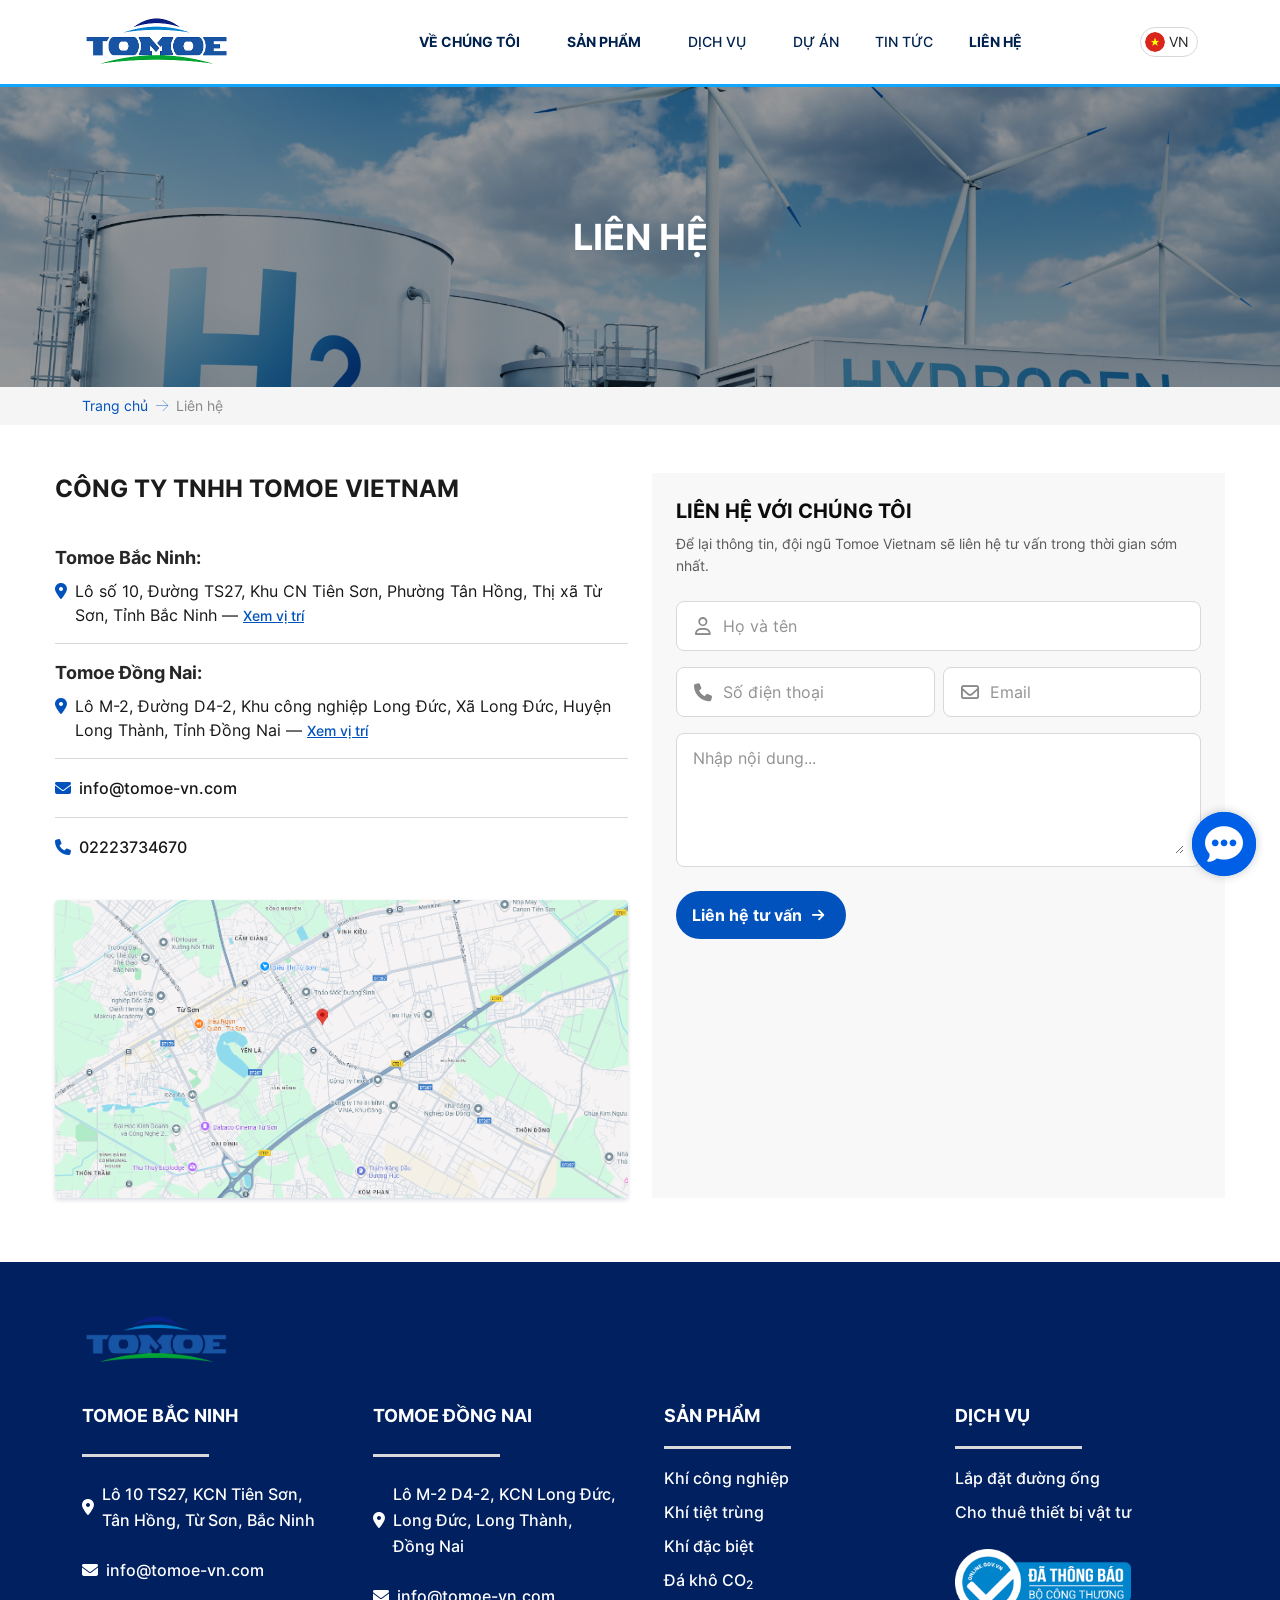
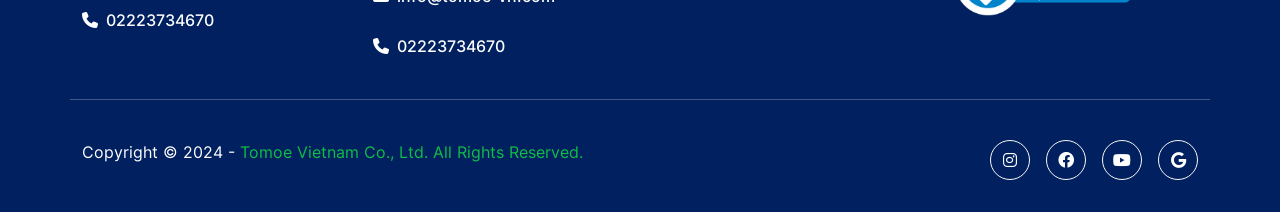
==== lien-he.html @ 661ac026 "init theme" ====
<!DOCTYPE html>
<html lang="vi">

<head>
  <meta charset="utf-8">
  <meta name="viewport" content="width=device-width, initial-scale=1">
  <title>Liên hệ — Tomoe Vietnam</title>
  <!-- Figma: Tomoe-VietNam, node 2795:2669 (Liên hệ) -->
  <meta name="description"
    content="Liên hệ Tomoe Vietnam: văn phòng Bắc Ninh và Đồng Nai, email, điện thoại và form tư vấn.">
  <link href="https://cdn.jsdelivr.net/npm/bootstrap@5/dist/css/bootstrap.min.css" rel="stylesheet">
  <link href="style/style.css" rel="stylesheet">
</head>

<body class="page-products page-contact">
  <header class="site-header site-header--surface navbar navbar-expand-xl navbar-light w-100">
    <div class="container">
      <div class="site-header__bar">
        <a class="navbar-brand py-0" href="index.html">
          <img class="site-header__logo" src="assets/logo-2.png" width="153" height="76" alt="Tomoe Vietnam">
        </a>
        <button class="navbar-toggler shadow-none border-0" type="button" data-bs-toggle="collapse"
          data-bs-target="#mainNav" aria-controls="mainNav" aria-expanded="false" aria-label="Mở menu">
          <span class="navbar-toggler-icon"></span>
        </button>
        <nav class="collapse navbar-collapse justify-content-end" id="mainNav" aria-label="Chính">
          <ul class="navbar-nav site-header__nav align-items-xl-center mt-3 mt-xl-0">
            <li class="nav-item d-flex align-items-center gap-1">
              <a class="nav-link fw-semibold" href="ve-chung-toi.html">Về chúng tôi</a>
              <img class="site-header__chevron d-none d-xl-inline" src="images/ef9cd179-3f30-4a53-98cf-22b5c286647d.png"
                width="7" height="4" alt="">
            </li>
            <li class="nav-item d-flex align-items-center gap-1">
              <a class="nav-link fw-semibold" href="san-pham-khi-cong-nghiep.html">Sản phẩm</a>
              <img class="site-header__chevron d-none d-xl-inline" src="images/ef9cd179-3f30-4a53-98cf-22b5c286647d.png"
                width="7" height="4" alt="">
            </li>
            <li class="nav-item d-flex align-items-center gap-1">
              <a class="nav-link" href="index.html#dich-vu">Dịch vụ</a>
              <img class="site-header__chevron d-none d-xl-inline" src="images/ef9cd179-3f30-4a53-98cf-22b5c286647d.png"
                width="7" height="4" alt="">
            </li>
            <li class="nav-item"><a class="nav-link" href="index.html#du-an">Dự án</a></li>
            <li class="nav-item"><a class="nav-link" href="tin-tuc.html">Tin tức</a></li>
            <li class="nav-item"><a class="nav-link fw-semibold" href="lien-he.html" aria-current="page">Liên hệ</a></li>
            <li class="nav-item ms-xl-3">
              <div class="site-header__tools">
                <button type="button" class="btn btn-link p-0" aria-label="Tìm kiếm"><img class="site-header__search"
                    src="images/c0fecf38-0c7c-4d7a-afda-b432ae763163.png" alt=""></button>
                <div class="site-header__vsep" aria-hidden="true"><img
                    src="images/2bcc7972-1cbd-412e-aefd-817072a48f2d.png" alt=""></div>
                <button type="button" class="site-header__lang site-header__locale"
                  aria-label="Chuyển sang tiếng Anh (Google Dịch)">
                  <img class="site-header__flag" src="images/b1db3ca6-cd4f-4f1f-890a-8ea16fbe6935.png" width="20"
                    height="20" alt="">
                  <span class="site-header__lang-label">VN</span>
                </button>
              </div>
            </li>
          </ul>
        </nav>
      </div>
    </div>
  </header>

  <main>
    <section class="products-list-hero contact-page-hero" aria-labelledby="contact-page-hero-heading">
      <div class="products-list-hero__media" aria-hidden="true">
        <img class="products-list-hero__bg" src="images/contact-page-banner.png" width="1440" height="800"
          alt="Ảnh bìa trang Liên hệ Tomoe Vietnam">
        <div class="products-list-hero__shade"></div>
      </div>
      <div class="products-list-hero__inner">
        <h1 id="contact-page-hero-heading" class="products-list-hero__title">Liên hệ</h1>
      </div>
    </section>

    <nav class="about-breadcrumb contact-page-breadcrumb" aria-label="Breadcrumb">
      <div class="container">
        <ol class="about-breadcrumb__list list-unstyled mb-0 d-flex flex-wrap align-items-center gap-2">
          <li><a href="index.html">Trang chủ</a></li>
          <li class="about-breadcrumb__sep" aria-hidden="true"><i class="fa-thin fa-arrow-right"></i></li>
          <li><span class="about-breadcrumb__current">Liên hệ</span></li>
        </ol>
      </div>
    </nav>

    <section class="contact-page" aria-labelledby="contact-page-heading">
      <div class="contact-page__inner">
        <h2 id="contact-page-heading" class="visually-hidden">Thông tin liên hệ và form</h2>
        <div class="contact-page__grid">
          <div class="contact-page__info">
            <p class="contact-page__company">Công ty TNHH Tomoe Vietnam</p>

            <div class="contact-page__offices">
              <div class="contact-page__office">
                <p class="contact-page__office-title">Tomoe Bắc Ninh:</p>
                <div class="contact-page__addr-row">
                  <i class="fa-solid fa-location-dot contact-page__addr-icon" aria-hidden="true"></i>
                  <p class="contact-page__addr-text">Lô số 10, Đường TS27, Khu CN Tiên Sơn, Phường Tân Hồng, Thị xã Từ
                    Sơn, Tỉnh Bắc Ninh — <a class="contact-page__map-link" target="_blank" rel="noopener noreferrer"
                      href="https://www.google.com/maps/search/?api=1&amp;query=L%C3%B4+s%E1%BB%91+10+%C4%90%C6%B0%E1%BB%9Dng+TS27+Khu+CN+Ti%C3%AAn+S%C6%A1n+B%E1%BA%AFc+Ninh">Xem
                      vị trí</a></p>
                </div>
              </div>

              <hr class="contact-page__sep" aria-hidden="true">

              <div class="contact-page__office">
                <p class="contact-page__office-title">Tomoe Đồng Nai:</p>
                <div class="contact-page__addr-row">
                  <i class="fa-solid fa-location-dot contact-page__addr-icon" aria-hidden="true"></i>
                  <p class="contact-page__addr-text">Lô M-2, Đường D4-2, Khu công nghiệp Long Đức, Xã Long Đức, Huyện
                    Long Thành, Tỉnh Đồng Nai — <a class="contact-page__map-link" target="_blank" rel="noopener noreferrer"
                      href="https://www.google.com/maps/search/?api=1&amp;query=L%C3%B4+M-2+Khu+c%C3%B4ng+nghi%E1%BB%87p+Long+%C4%90%E1%BB%A9c+%C4%90%E1%BB%93ng+Nai">Xem
                      vị trí</a></p>
                </div>
              </div>

              <hr class="contact-page__sep" aria-hidden="true">

              <div class="contact-page__contact-row">
                <i class="fa-solid fa-envelope contact-page__row-icon" aria-hidden="true"></i>
                <a class="contact-page__row-link" href="mailto:info@tomoe-vn.com">info@tomoe-vn.com</a>
              </div>

              <hr class="contact-page__sep" aria-hidden="true">

              <div class="contact-page__contact-row">
                <i class="fa-solid fa-phone contact-page__row-icon" aria-hidden="true"></i>
                <a class="contact-page__row-link" href="tel:+842223734670">02223734670</a>
              </div>
            </div>

            <div class="contact-page__map">
              <img src="images/contact-page-map.png" width="573" height="272" alt="Bản đồ vị trí Tomoe Bắc Ninh">
            </div>
          </div>

          <div class="contact-page__form-col">
            <form class="contact-page__form" action="#" method="post" aria-labelledby="contact-form-heading">
              <div class="contact-page__form-head">
                <h3 id="contact-form-heading" class="contact-page__form-title">Liên hệ với chúng tôi</h3>
                <p class="contact-page__form-lead">Để lại thông tin, đội ngũ Tomoe Vietnam sẽ liên hệ tư vấn trong thời
                  gian sớm nhất.</p>
              </div>

              <div class="contact-page__fields">
                <label class="contact-field">
                  <span class="contact-field__icon" aria-hidden="true"><i class="fa-regular fa-user"></i></span>
                  <input class="contact-field__input" type="text" name="name" autocomplete="name" placeholder="Họ và tên"
                    required>
                </label>

                <div class="row g-2 contact-page__row-half">
                  <div class="col-md-6">
                    <label class="contact-field">
                      <span class="contact-field__icon" aria-hidden="true"><i class="fa-solid fa-phone"></i></span>
                      <input class="contact-field__input" type="tel" name="phone" autocomplete="tel"
                        placeholder="Số điện thoại" required>
                    </label>
                  </div>
                  <div class="col-md-6">
                    <label class="contact-field">
                      <span class="contact-field__icon" aria-hidden="true"><i class="fa-regular fa-envelope"></i></span>
                      <input class="contact-field__input" type="email" name="email" autocomplete="email"
                        placeholder="Email" required>
                    </label>
                  </div>
                </div>

                <label class="contact-field contact-field--textarea">
                  <textarea class="contact-field__input contact-field__textarea" name="message" rows="4"
                    placeholder="Nhập nội dung..." required></textarea>
                </label>
              </div>

              <button type="submit" class="contact-page__submit">
                <span>Liên hệ tư vấn</span>
                <span class="contact-page__submit-icon" aria-hidden="true"><i class="fa-solid fa-arrow-right"></i></span>
              </button>
            </form>
          </div>
        </div>
      </div>
    </section>
  </main>

  <footer id="lien-he" class="site-footer">
    <div class="site-footer__inner">
      <div class="container">
        <img class="site-footer__logo" src="images/97283b86-d141-48a7-bd26-efb7ad5d20e3.png" width="190" height="94"
          alt="Tomoe Vietnam">

        <div class="row site-footer__grid gy-4 gx-xl-5 mb-4">
          <address class="site-footer__col site-footer__col--office col-md-6 col-xl-3">
            <p class="site-footer__col-title">Tomoe Bắc Ninh</p>
            <hr class="site-footer__rule">
            <p class="site-footer__line"><i class="fa-solid fa-location-dot"></i>Lô 10 TS27,
              KCN Tiên Sơn, Tân Hồng, Từ Sơn, Bắc Ninh</p>
            <p class="site-footer__line"><i class="fa-solid fa-envelope"></i><a
                href="mailto:info@tomoe-vn.com">info@tomoe-vn.com</a></p>
            <p class="site-footer__line site-footer__line--phone"><i class="fa-solid fa-phone"></i><a
                href="tel:+842223734670">02223734670</a></p>
          </address>
          <address class="site-footer__col site-footer__col--office col-md-6 col-xl-3">
            <p class="site-footer__col-title">Tomoe Đồng Nai</p>
            <hr class="site-footer__rule">
            <p class="site-footer__line"><i class="fa-solid fa-location-dot"></i>Lô M-2
              D4-2, KCN Long Đức, Long Đức, Long Thành, Đồng Nai</p>
            <p class="site-footer__line"><i class="fa-solid fa-envelope"></i><a
                href="mailto:info@tomoe-vn.com">info@tomoe-vn.com</a></p>
            <p class="site-footer__line site-footer__line--phone"><i class="fa-solid fa-phone"></i><a
                href="tel:+842223734670">02223734670</a></p>
          </address>
          <div class="site-footer__col col-md-6 col-xl-3">
            <p class="site-footer__col-title">Sản phẩm</p>
            <hr class="site-footer__rule">
            <ul class="site-footer__list">
              <li><a href="san-pham-khi-cong-nghiep.html">Khí công nghiệp</a></li>
              <li><a href="index.html#san-pham">Khí tiệt trùng</a></li>
              <li><a href="index.html#san-pham">Khí đặc biệt</a></li>
              <li><a href="index.html#san-pham">Đá khô CO<sub>2</sub></a></li>
            </ul>
          </div>
          <div class="site-footer__col site-footer__col--links col-md-6 col-xl-3">
            <p class="site-footer__col-title">Dịch vụ</p>
            <hr class="site-footer__rule">
            <ul class="site-footer__list">
              <li><a href="index.html#dich-vu">Lắp đặt đường ống</a></li>
              <li><a href="index.html#dich-vu">Cho thuê thiết bị vật tư</a></li>
            </ul>
            <div class="site-footer__badge mt-4">
              <img src="images/732d64cd-8dff-46f0-8381-f8474f853b54.png" width="176" height="67"
                alt="Đã thông báo Bộ Công Thương">
            </div>
          </div>
        </div>

        <div
          class="site-footer__bottom row align-items-center justify-content-between gy-3 pt-4 border-top border-white border-opacity-25">
          <p class="site-footer__copy col-12 col-md mb-0">Copyright © 2024 - <span>Tomoe Vietnam Co., Ltd. All Rights
              Reserved.</span></p>
          <div class="site-footer__social col-12 col-md-auto d-flex flex-wrap gap-3 justify-content-md-end">
            <a href="#" aria-label="Instagram"><i class="fa-brands fa-instagram"></i></a>
            <a href="#" aria-label="Facebook"><i class="fa-brands fa-facebook"></i></a>
            <a href="#" aria-label="YouTube"><i class="fa-brands fa-youtube"></i></a>
            <a href="#" aria-label="Google"><i class="fa-brands fa-google"></i></a>
          </div>
        </div>
      </div>
    </div>
  </footer>

  <a class="chat-fab" href="lien-he.html" aria-label="Liên hệ nhanh"><img src="/assets/chat.png" alt=""></a>

  <script src="https://cdn.jsdelivr.net/npm/bootstrap@5/dist/js/bootstrap.bundle.min.js"></script>
  <script src="js/header-locale-toggle.js"></script>
</body>

</html>
---- style/style.css ----
@charset "UTF-8";
@import url("all.css");
:root {
  --tomoe-blue-title: #0a1f84;
  --tomoe-blue-500: #0252bd;
  --tomoe-blue-100: #b1c9eb;
  --tomoe-green: #0ebf46;
  --tomoe-gray-body: #3a3a3a;
  --tomoe-gray-muted: #595959;
  --tomoe-gray-9: #171717;
  --tomoe-bg-muted: #f7f7f7;
  --tomoe-footer-deep: #012060;
  --tomoe-footer-top: #142674;
  --tomoe-link-blue: #015dcd;
  --tomoe-news-title: #23366d;
  /* Chữ: chỉ Inter local trong webfonts/ — không dùng CDN */
  --tomoe-font-sans: 'Inter', system-ui, -apple-system, 'Segoe UI', sans-serif;
}

@font-face {
  font-family: "Inter";
  font-style: normal;
  font-weight: 400;
  font-display: swap;
  src: url("../webfonts/Inter-Regular.otf") format("opentype");
}
@font-face {
  font-family: "Inter";
  font-style: normal;
  font-weight: 500;
  font-display: swap;
  src: url("../webfonts/Inter-Medium.otf") format("opentype");
}
/* Chỉ có 3 file OTF: 600–900 dùng bản Bold để khớp font-weight trong CSS */
@font-face {
  font-family: "Inter";
  font-style: normal;
  font-weight: 600;
  font-display: swap;
  src: url("../webfonts/Inter-Bold.otf") format("opentype");
}
@font-face {
  font-family: "Inter";
  font-style: normal;
  font-weight: 700;
  font-display: swap;
  src: url("../webfonts/Inter-Bold.otf") format("opentype");
}
@font-face {
  font-family: "Inter";
  font-style: normal;
  font-weight: 800;
  font-display: swap;
  src: url("../webfonts/Inter-Bold.otf") format("opentype");
}
@font-face {
  font-family: "Inter";
  font-style: normal;
  font-weight: 900;
  font-display: swap;
  src: url("../webfonts/Inter-Bold.otf") format("opentype");
}
html {
  scroll-behavior: smooth;
  scroll-padding-top: 6rem;
  font-family: var(--tomoe-font-sans);
  font-weight: 400;
}

body {
  font-family: var(--tomoe-font-sans);
  font-weight: 400;
  padding: 0;
  margin: 0;
  top: 0 !important;
}

.page-home .container {
  max-width: 1440px;
  margin-left: auto;
  margin-right: auto;
  padding-left: 135px;
  padding-right: 135px;
  width: 100%;
}
@media (max-width: 1199.98px) {
  .page-home .container {
    padding-left: 48px;
    padding-right: 48px;
  }
}
@media (max-width: 767.98px) {
  .page-home .container {
    padding-left: 16px;
    padding-right: 16px;
  }
}

.ul-reset {
  padding: 0;
  margin: 0;
}
.ul-reset li {
  list-style: none;
}

.hero {
  position: relative;
  min-height: 800px;
  margin: 0 auto;
  background: #010f26;
}

.hero__bg {
  position: absolute;
  inset: 0;
  width: 100%;
  height: 100%;
  -o-object-fit: cover;
     object-fit: cover;
}

.hero__gradient {
  position: absolute;
  inset: 0;
  background: linear-gradient(180deg, rgba(1, 16, 38, 0.7) 0%, rgba(2, 26, 59, 0.2) 25.24%, rgba(2, 26, 59, 0) 68.75%, rgba(2, 26, 59, 0) 100%);
  pointer-events: none;
}

.site-header {
  position: relative;
  z-index: 10;
  padding: 4px 0;
  min-height: 72px;
}

.site-header.navbar {
  background: transparent !important;
}

.site-header__bar {
  display: flex;
  flex-wrap: wrap;
  align-items: center;
  justify-content: space-between;
  gap: 12px;
  width: 100%;
}

.site-header__logo {
  height: 76px;
  width: auto;
  display: block;
}

.site-header__nav .nav-link {
  font-size: 14px;
  font-weight: 500;
  line-height: 22px;
  color: rgba(255, 255, 255, 0.8) !important;
  text-transform: uppercase;
  padding: 0.5rem 0 !important;
}

@media (min-width: 1200px) {
  .site-header__nav {
    -moz-column-gap: 36px;
         column-gap: 36px;
  }
}
.site-header__nav .nav-link:hover {
  color: #fff !important;
}

.site-header__nav .nav-item {
  display: flex;
  align-items: center;
  gap: 8px;
}

.site-header__chevron {
  width: 7px;
  height: 4px;
}

.site-header__tools {
  display: flex;
  align-items: center;
  gap: 16px;
}

.site-header__search {
  width: 16px;
  height: 16px;
}

.site-header__vsep {
  width: 16px;
  height: 16px;
  display: flex;
  align-items: center;
  justify-content: center;
}

.site-header__vsep img {
  width: 16px;
  height: 1px;
}

.site-header__lang {
  display: flex;
  align-items: center;
  gap: 4px;
  border: 1px solid rgba(236, 239, 244, 0.6);
  border-radius: 28px;
  padding: 4px 8px 4px 4px;
}

button.site-header__lang.site-header__locale {
  background: transparent;
  margin: 0;
  font: inherit;
  font-family: inherit;
  cursor: pointer;
  -moz-appearance: none;
       appearance: none;
  -webkit-appearance: none;
}

.site-header__locale:focus-visible {
  outline: 2px solid #10a6ff;
  outline-offset: 2px;
}

.site-header-google-translate {
  position: absolute;
  width: 0;
  height: 0;
  overflow: hidden;
  opacity: 0;
  pointer-events: none;
}

iframe.skiptranslate,
.goog-te-banner-frame {
  display: none !important;
}

.site-header__flag {
  width: 20px;
  height: 20px;
  border-radius: 50%;
  -o-object-fit: cover;
     object-fit: cover;
}

.site-header__lang span {
  font-size: 14px;
  line-height: 20px;
  color: #fff;
}

.hero__content {
  position: relative;
  z-index: 2;
  padding: 218px 0 120px;
  text-align: center;
  display: flex;
  flex-direction: column;
  align-items: center;
  gap: 16px;
  filter: drop-shadow(0 2px 5px rgba(0, 0, 0, 0.25));
}

@media (max-width: 1199.98px) {
  .hero__content {
    padding-top: 160px;
  }
}
@media (max-width: 767.98px) {
  .hero__content {
    padding: 120px 0 80px;
  }
}
.hero__title {
  margin: 0;
  font-size: 80px;
  line-height: 98px;
  font-weight: 900;
  letter-spacing: 3.2px;
  text-transform: uppercase;
  background: linear-gradient(to top, rgba(255, 255, 255, 0.5) 0%, #ffffff 82%);
  -webkit-background-clip: text;
  background-clip: text;
  -webkit-text-fill-color: transparent;
  color: transparent;
}

@media (max-width: 767.98px) {
  .hero__title {
    font-size: 42px;
    line-height: 1.1;
    letter-spacing: 1px;
  }
}
.hero__lead {
  margin: 0;
  max-width: 724px;
  font-size: 16px;
  font-weight: 500;
  line-height: 26px;
  color: rgba(255, 255, 255, 0.9);
}

.hero__cta {
  display: inline-flex;
  align-items: center;
  gap: 8px;
  height: 48px;
  padding: 8px 16px;
  background: #fff;
  border-radius: 56px;
  text-decoration: none;
  font-size: 16px;
  font-weight: 600;
  line-height: 24px;
  color: var(--tomoe-blue-500);
}

.hero__cta img {
  width: 16px;
  height: 13px;
}

.section-about {
  padding: 64px 0 48px;
}

.section-about__intro {
  text-align: center;
  max-width: 1170px;
  margin: 0 auto;
}

.section-about__kicker {
  margin: 0 0 16px;
  font-size: 16px;
  font-weight: 600;
  line-height: 24px;
  color: var(--tomoe-green);
}

.section-about__title {
  margin: 0 0 24px;
  font-size: 30px;
  font-weight: 700;
  line-height: 38px;
  text-transform: uppercase;
  color: var(--tomoe-blue-title);
}

.section-about__text {
  margin: 0 auto;
  max-width: 1170px;
  font-size: 16px;
  line-height: 24px;
  color: var(--tomoe-gray-body);
}

.stats-row {
  margin-top: 48px;
  display: flex;
  align-items: stretch;
  justify-content: space-between;
  gap: 0;
}

ul.stats-row {
  list-style: none;
  padding-inline-start: 0;
  margin-block-end: 0;
}

@media (max-width: 991.98px) {
  .stats-row {
    flex-wrap: wrap;
    justify-content: center;
    gap: 32px;
  }
}
.stat-cell {
  flex: 1 1 0;
  text-align: center;
  display: flex;
  flex-direction: column;
  align-items: center;
  gap: 8px;
  min-width: 0;
}

.stat-cell__value {
  margin: 0;
  font-size: 40px;
  font-weight: 600;
  line-height: 50px;
  color: var(--tomoe-blue-500);
}

.stat-cell__label {
  margin: 0;
  font-size: 16px;
  line-height: 26px;
  color: var(--tomoe-gray-body);
}

.stat-divider {
  width: 156px;
  height: 0;
  flex-shrink: 0;
  align-self: center;
  transform: rotate(90deg);
}

.stat-divider img {
  display: block;
  width: 156px;
  height: 1px;
}

@media (max-width: 991.98px) {
  .stat-divider {
    display: none;
  }
}
/* â€”â€” Products â€”â€” */
.section-products {
  background: var(--tomoe-bg-muted);
  padding: 64px 0;
}

.section-products__head {
  margin-bottom: 40px;
}

.section-products__title {
  margin: 0 0 16px;
  font-size: 30px;
  font-weight: 700;
  line-height: 38px;
  text-transform: uppercase;
  color: var(--tomoe-blue-title);
}

.section-products__sub {
  margin: 0;
  max-width: 724px;
  font-size: 16px;
  line-height: 24px;
  color: var(--tomoe-gray-body);
}

.btn-tomoe-outline {
  display: inline-flex;
  align-items: center;
  gap: 4px;
  height: 40px;
  padding: 8px 16px;
  border: 1px solid var(--tomoe-blue-500);
  border-radius: 56px;
  background: transparent;
  font-size: 16px;
  font-weight: 600;
  line-height: 24px;
  color: var(--tomoe-blue-500);
  text-decoration: none;
  white-space: nowrap;
}

.project-card-des {
  display: flex;
  gap: 8px;
  flex-direction: column;
}

.color-blue {
  color: var(--tomoe-blue-500);
}

.btn-tomoe-outline img {
  width: 24px;
  height: 24px;
}

/* Owl — Sản phẩm nổi bật */
.products-carousel {
  position: relative;
}
.products-carousel .owl-carousel .owl-dots.disabled,
.products-carousel .owl-carousel .owl-nav.disabled {
  display: flex;
}

.products-carousel__owl .item {
  display: flex;
  justify-content: center;
}
.products-carousel__owl .owl-nav {
  position: absolute;
  left: 0;
  right: 0;
  top: 50%;
  transform: translateY(-50%);
  display: flex;
  justify-content: space-between;
  align-items: center;
  margin: 0;
  pointer-events: none;
  z-index: 2;
}
.products-carousel__owl .owl-nav button.owl-prev {
  transform: translateX(-50px);
}
.products-carousel__owl .owl-nav button.owl-next {
  transform: translateX(50px);
}
.products-carousel__owl .owl-nav button.owl-prev,
.products-carousel__owl .owl-nav button.owl-next {
  pointer-events: auto;
  width: 40px;
  height: 40px;
  padding: 0;
  margin: 0;
  border: 0;
  background: var(--tomoe-bg-muted) !important;
  border-radius: 50%;
  cursor: pointer;
  display: flex;
  align-items: center;
  justify-content: center;
  box-shadow: rgba(0, 0, 0, 0.24) 0 3px 8px;
}
.products-carousel__owl .owl-nav button.owl-prev i,
.products-carousel__owl .owl-nav button.owl-next i {
  font-size: 14px;
}
.products-carousel__owl .owl-nav button span {
  display: flex;
  line-height: 0;
}
.products-carousel__owl .owl-nav button.owl-prev.disabled,
.products-carousel__owl .owl-nav button.owl-next.disabled {
  opacity: 1 !important;
  cursor: pointer !important;
  pointer-events: auto !important;
}
.products-carousel__owl .owl-nav button .products-carousel__nav-icon {
  font-size: 28px;
  line-height: 1;
  color: var(--tomoe-blue-500);
}
@media (max-width: 1299.98px) {
  .products-carousel__owl .owl-nav {
    display: none;
  }
}

/* Owl — Dự án nổi bật */
.project-carousel {
  position: relative;
}
.project-carousel .owl-carousel .owl-dots.disabled,
.project-carousel .owl-carousel .owl-nav.disabled {
  display: flex;
}

.project-carousel__owl .item {
  display: flex;
  justify-content: center;
}
.project-carousel__owl .owl-nav {
  position: absolute;
  left: 0;
  right: 0;
  top: 50%;
  transform: translateY(-50%);
  display: flex;
  justify-content: space-between;
  align-items: center;
  margin: 0;
  pointer-events: none;
  z-index: 2;
}
.project-carousel__owl .owl-nav button.owl-prev {
  transform: translateX(-50px);
}
.project-carousel__owl .owl-nav button.owl-next {
  transform: translateX(50px);
}
.project-carousel__owl .owl-nav button.owl-prev,
.project-carousel__owl .owl-nav button.owl-next {
  pointer-events: auto;
  width: 40px;
  height: 40px;
  padding: 0;
  margin: 0;
  border: 0;
  background: var(--tomoe-bg-muted) !important;
  border-radius: 50%;
  cursor: pointer;
  display: flex;
  align-items: center;
  justify-content: center;
  box-shadow: rgba(0, 0, 0, 0.24) 0 3px 8px;
}
.project-carousel__owl .owl-nav button.owl-prev i,
.project-carousel__owl .owl-nav button.owl-next i {
  font-size: 14px;
}
.project-carousel__owl .owl-nav button span {
  display: flex;
  line-height: 0;
}
.project-carousel__owl .owl-nav button.owl-prev.disabled,
.project-carousel__owl .owl-nav button.owl-next.disabled {
  opacity: 1 !important;
  cursor: pointer !important;
  pointer-events: auto !important;
}
.project-carousel__owl .owl-nav button .products-carousel__nav-icon {
  font-size: 28px;
  line-height: 1;
  color: var(--tomoe-blue-500);
}
@media (max-width: 1299.98px) {
  .project-carousel__owl .owl-nav {
    display: none;
  }
}

/* Owl — Tin tức */
.news-carousel {
  position: relative;
}
.news-carousel .owl-carousel .owl-dots.disabled,
.news-carousel .owl-carousel .owl-nav.disabled {
  display: flex;
}

.news-carousel__owl .item {
  display: flex;
  justify-content: center;
}
.news-carousel__owl .owl-nav {
  position: absolute;
  left: 0;
  right: 0;
  top: 50%;
  transform: translateY(-50%);
  display: flex;
  justify-content: space-between;
  align-items: center;
  margin: 0;
  pointer-events: none;
  z-index: 2;
}
.news-carousel__owl .owl-nav button.owl-prev {
  transform: translateX(-50px);
}
.news-carousel__owl .owl-nav button.owl-next {
  transform: translateX(50px);
}
.news-carousel__owl .owl-nav button.owl-prev,
.news-carousel__owl .owl-nav button.owl-next {
  pointer-events: auto;
  width: 40px;
  height: 40px;
  padding: 0;
  margin: 0;
  border: 0;
  background: var(--tomoe-bg-muted) !important;
  border-radius: 50%;
  cursor: pointer;
  display: flex;
  align-items: center;
  justify-content: center;
  box-shadow: rgba(0, 0, 0, 0.24) 0 3px 8px;
}
.news-carousel__owl .owl-nav button.owl-prev i,
.news-carousel__owl .owl-nav button.owl-next i {
  font-size: 14px;
}
.news-carousel__owl .owl-nav button span {
  display: flex;
  line-height: 0;
}
.news-carousel__owl .owl-nav button.owl-prev.disabled,
.news-carousel__owl .owl-nav button.owl-next.disabled {
  opacity: 1 !important;
  cursor: pointer !important;
  pointer-events: auto !important;
}
.news-carousel__owl .owl-nav button .products-carousel__nav-icon {
  font-size: 28px;
  line-height: 1;
  color: var(--tomoe-blue-500);
}
@media (max-width: 1299.98px) {
  .news-carousel__owl .owl-nav {
    display: none;
  }
}

.product-card {
  max-width: 370px;
  margin-left: auto;
  margin-right: auto;
  width: 100%;
  border-radius: 8px;
  overflow: hidden;
}

.product-card__media {
  position: relative;
  height: 456px;
  overflow: hidden;
  border-radius: 8px;
}

.product-card__media img.product-card__cover {
  position: absolute;
  inset: 0;
  width: 100%;
  height: 100%;
  -o-object-fit: cover;
     object-fit: cover;
}

.product-card__overlay {
  position: absolute;
  inset: 0;
  box-sizing: border-box;
  background: rgba(9, 31, 132, 0.85);
  opacity: 0;
  transition: opacity 0.25s ease;
  display: flex;
  flex-direction: column;
  align-items: flex-start;
  justify-content: center;
  padding: 24px;
  text-align: left;
}
.product-card__overlay i {
  color: var(--tomoe-green);
}

.product-card:hover .product-card__overlay {
  opacity: 1;
}

.product-card__overlay > p {
  margin: 0;
  max-width: 322px;
  width: 100%;
  color: rgba(255, 255, 255, 0.9);
  font-size: 16px;
  line-height: 26px;
}

.product-card__overlay > a {
  display: inline-flex;
  align-items: center;
  gap: 8px;
  margin-top: 24px;
  font-size: 18px;
  font-weight: 600;
  line-height: 28px;
  color: #fff;
  text-decoration: none;
}

.product-card__overlay > a img {
  width: 16px;
  height: 13px;
}

.product-card__title {
  margin: 0;
  padding: 16px;
  font-size: 24px;
  font-weight: 600;
  line-height: 32px;
  color: var(--tomoe-gray-9);
}

/* â€”â€” Services â€”â€” */
.section-services {
  padding: 64px 0 80px;
}

.section-services__head {
  text-align: center;
  max-width: 837px;
  margin: 0 auto 48px;
}

.section-services__title {
  margin: 0 0 16px;
  font-size: 30px;
  font-weight: 700;
  line-height: 38px;
  text-transform: uppercase;
  color: var(--tomoe-blue-title);
}

.section-services__lead {
  margin: 0;
  font-size: 16px;
  line-height: 26px;
  color: rgba(38, 38, 38, 0.8);
}

.service-row {
  margin-bottom: 48px;
}

.service-row:last-child {
  margin-bottom: 0;
}

.service-row__media {
  height: 400px;
  border-radius: 8px;
  overflow: hidden;
}

.service-row__media img {
  width: 100%;
  height: 100%;
  -o-object-fit: cover;
     object-fit: cover;
}

.service-row__body {
  min-width: 0;
}

.service-row:not(.service-row--reverse) .service-row__body {
  padding-left: 0;
}

@media (min-width: 992px) {
  .service-row:not(.service-row--reverse) .service-row__body {
    padding-left: 30px;
  }
}
.service-row--reverse .service-row__body {
  padding-right: 0;
  text-align: right;
  display: flex;
  flex-direction: column;
  align-items: flex-end;
}

@media (min-width: 992px) {
  .service-row--reverse .service-row__body {
    padding-right: 30px;
  }
}
.service-row__icon {
  width: 64px;
  height: 64px;
  margin-bottom: 24px;
}

.service-row__icon img {
  width: 100%;
  height: 100%;
  -o-object-fit: contain;
     object-fit: contain;
}

.service-row__body h3 {
  margin: 0 0 16px;
  font-size: 24px;
  font-weight: 600;
  line-height: 30px;
  color: var(--tomoe-gray-9);
}

.service-row__body p {
  margin: 0 0 16px;
  font-size: 16px;
  line-height: 24px;
  color: var(--tomoe-gray-body);
  text-align: justify;
}

.service-row--reverse .service-row__body p {
  text-align: justify;
}

.service-row__link {
  display: inline-flex;
  align-items: center;
  gap: 8px;
  font-size: 16px;
  font-weight: 600;
  line-height: 24px;
  color: var(--tomoe-blue-500);
  text-decoration: none;
}

.service-row__link img {
  width: 16px;
  height: 13px;
}

@media (max-width: 991.98px) {
  .service-row:not(.service-row--reverse) .service-row__body,
  .service-row--reverse .service-row__body {
    padding: 0;
    text-align: left;
    align-items: flex-start;
  }
}
/* â€”â€” Projects â€”â€” */
.section-projects {
  background: var(--tomoe-bg-muted);
  padding: 64px 0;
}

.section-projects__head {
  margin-bottom: 32px;
}

.section-projects__title {
  margin: 0;
  font-size: 30px;
  font-weight: 700;
  line-height: 38px;
  text-transform: uppercase;
  color: var(--tomoe-blue-title);
}

.section-projects__stat {
  display: flex;
  align-items: center;
  gap: 16px;
}

.section-projects__stat-num {
  margin: 0;
  font-size: 48px;
  font-weight: 800;
  line-height: 40px;
  text-transform: uppercase;
  color: #000;
  border-bottom: 6px solid var(--tomoe-green);
  padding-bottom: 4px;
}

.section-projects__stat-meta {
  display: flex;
  flex-direction: column;
  gap: 4px;
}

.section-projects__stat p {
  margin: 0;
  font-size: 16px;
  line-height: 24px;
  color: var(--tomoe-gray-body);
}

.section-projects__more {
  display: inline-flex;
  align-items: center;
  gap: 4px;
  font-size: 16px;
  font-weight: 600;
  line-height: 24px;
  color: var(--tomoe-blue-500);
  text-decoration: none;
}

.section-projects__more img {
  width: 24px;
  height: 24px;
}

.project-card {
  display: flex;
  flex-direction: column;
  gap: 16px;
  height: 100%;
  max-width: 400px;
  margin-left: auto;
  margin-right: auto;
  width: 100%;
}

.project-card__media {
  position: relative;
  height: 270px;
  border-radius: 8px;
  overflow: hidden;
}

.project-card__media img {
  width: 100%;
  height: 100%;
  -o-object-fit: cover;
     object-fit: cover;
}

.project-card__badge {
  position: absolute;
  right: 12px;
  bottom: 12px;
  display: flex;
  align-items: center;
  height: 32px;
  padding: 8px 16px;
  border-radius: 56px;
  background: rgba(255, 255, 255, 0.5);
  backdrop-filter: blur(10.2px);
  font-size: 14px;
  font-weight: 600;
  line-height: 22px;
  color: var(--tomoe-blue-500);
}

.project-card h3 {
  margin: 0;
  font-size: 20px;
  font-weight: 600;
  line-height: 28px;
  color: var(--tomoe-gray-9);
}

.project-card__loc {
  display: flex;
  align-items: center;
  gap: 4px;
  font-size: 14px;
  line-height: 22px;
  color: var(--tomoe-gray-muted);
}
.project-card__loc i {
  color: var(--tomoe-blue-500);
}

.project-card__loc i {
  font-size: 16px;
  line-height: 1;
}

.project-card__loc img {
  width: 16px;
  height: 16px;
}

/* â€”â€” News â€”â€” */
.section-news {
  padding: 64px 0;
}

.section-news__title {
  margin: 0;
  text-align: center;
  font-size: 30px;
  font-weight: 700;
  line-height: 38px;
  text-transform: uppercase;
  color: var(--tomoe-news-title);
}

.news-wrap {
  position: relative;
}

.news-card {
  max-width: 280px;
  margin-left: auto;
  margin-right: auto;
  width: 100%;
  border: 1px solid rgba(216, 216, 216, 0.5);
  border-radius: 8px;
  overflow: hidden;
  background: #fff;
  display: flex;
  flex-direction: column;
}

.news-card__img {
  position: relative;
  height: 212px;
  overflow: hidden;
}

.news-card__img img {
  width: 100%;
  height: 100%;
  -o-object-fit: cover;
     object-fit: cover;
}

.news-card__body {
  padding: 16px 8px;
  display: flex;
  flex-direction: column;
  gap: 12px;
  flex: 1;
}

.news-card__meta {
  display: flex;
  align-items: center;
  gap: 4px;
  font-size: 14px;
  font-weight: 500;
  line-height: 22px;
  color: #4f5465;
}

.news-card__meta img {
  width: 20px !important;
  height: 20px;
}

.news-card__title {
  margin: 0;
  font-size: 16px;
  font-weight: 600;
  line-height: 24px;
  color: var(--tomoe-gray-9);
}

.news-card__more {
  margin-top: auto;
  font-size: 16px;
  font-weight: 500;
  line-height: 24px;
  color: var(--tomoe-link-blue);
  text-decoration: none;
}

@media (max-width: 767.98px) {
  .section-news {
    padding-left: 0;
    padding-right: 0;
  }
}
.site-footer {
  position: relative;
  min-height: 520px;
  overflow: hidden;
  background: var(--tomoe-footer-deep);
  color: #fff;
}

.site-footer__deco-ellipse {
  position: absolute;
  right: -200px;
  top: 143px;
  width: 1365px;
  height: 1365px;
  pointer-events: none;
  opacity: 0.35;
}

.site-footer__deco-br {
  position: absolute;
  right: -365px;
  bottom: -123px;
  width: 1366px;
  height: 774px;
  pointer-events: none;
  -o-object-fit: cover;
     object-fit: cover;
}

.site-footer__corner {
  position: absolute;
  right: 24px;
  bottom: 120px;
  width: 38px;
  height: 40px;
}

.site-footer__inner {
  position: relative;
  z-index: 2;
  padding: 40px 0 32px;
}

@media (max-width: 1199.98px) {
  .site-footer__inner {
    padding: 40px 0 32px;
  }
}
@media (max-width: 767.98px) {
  .site-footer__inner {
    padding: 32px 0 24px;
  }
}
.site-footer__logo {
  height: 76px;
  width: auto;
  margin-bottom: 24px;
}

.site-footer__grid {
  margin-bottom: 24px;
}

.site-footer__col-title {
  margin: 0 0 16px;
  font-size: 18px;
  font-weight: 700;
  line-height: 28px;
  text-transform: uppercase;
}

.site-footer__rule {
  width: 127px;
  height: 3px;
  margin: 0 0 16px;
  border: 0;
  background: #d9d9d9;
  opacity: 1;
}

.site-footer__list {
  list-style: none;
  padding: 0;
  margin: 0;
  display: flex;
  flex-direction: column;
  gap: 8px;
}

.site-footer__list a {
  color: #fff;
  font-size: 16px;
  font-weight: 500;
  line-height: 26px;
  text-decoration: none;
}

.site-footer__list a:hover {
  text-decoration: underline;
}

address.site-footer__col--office {
  display: flex;
  flex-direction: column;
  gap: 8px;
  font-style: normal;
}

.site-footer__col--links {
  display: flex;
  flex-direction: column;
}

.site-footer__line {
  display: flex;
  gap: 8px;
  align-items: center;
  font-size: 16px;
  font-weight: 500;
  line-height: 26px;
}
.site-footer__line a {
  color: #fff;
  text-decoration: none;
}

.site-footer__line img {
  width: 24px;
  height: 24px;
  flex-shrink: 0;
  margin-top: 2px;
}

.site-footer__line--phone img {
  width: 20px;
  height: 20px;
}

.site-footer__badge {
  margin-top: auto;
}

.site-footer__badge img {
  width: 176px;
  height: auto;
}

.site-footer__copy {
  margin: 0;
  font-size: 16px;
  line-height: 26px;
  color: #fff;
}

.site-footer__copy span {
  color: var(--tomoe-green);
}

.site-footer__social {
  align-items: center;
}

.site-footer__social a {
  width: 40px;
  height: 40px;
  display: grid;
  place-items: center;
  position: relative;
  color: #fff;
  text-decoration: none;
  border-radius: 100%;
  border: 1px solid var(--tomoe-bg-muted);
}

.site-footer__social a img.ring {
  position: absolute;
  inset: 0;
  width: 40px;
  height: 40px;
}

.site-footer__social a img.icon {
  position: relative;
  width: 20px;
  height: 20px;
  z-index: 1;
}

/* Chat FAB */
.chat-fab {
  position: fixed;
  right: 24px;
  bottom: 24px;
  z-index: 1050;
  width: 64px;
  height: 64px;
  border-radius: 70px;
  background: #005fe7;
  display: grid;
  place-items: center;
  box-shadow: 0 0 10px rgba(12, 23, 39, 0.25);
}

.chat-fab img {
  width: 64px;
  height: 64px;
}

/* —— Trang Giới thiệu (Figma 187:1718) —— */
.page-about {
  background: #fff;
}

.about-hero {
  position: relative;
  min-height: 600px;
  overflow: hidden;
}

.about-hero__media {
  position: absolute;
  inset: 0;
}

.about-hero__bg,
.about-hero__fg {
  position: absolute;
  inset: 0;
  width: 100%;
  height: 100%;
  -o-object-fit: cover;
     object-fit: cover;
}

.about-hero__fg {
  z-index: 1;
}

.about-hero__gradient {
  position: absolute;
  inset: 0;
  z-index: 2;
  background: linear-gradient(180deg, rgba(1, 16, 38, 0.7) 0%, rgba(2, 26, 59, 0.2) 25%, rgba(2, 26, 59, 0) 69%, rgba(2, 26, 59, 0) 100%);
  pointer-events: none;
}

.about-hero__header {
  position: relative;
  z-index: 4;
}

.about-breadcrumb {
  background: #f5f5f5;
  padding: 8px 0;
  font-family: var(--tomoe-font-sans);
  font-size: 14px;
  line-height: 22px;
}

.about-breadcrumb__list {
  max-width: 1170px;
  margin-left: auto;
  margin-right: auto;
}

.about-breadcrumb a {
  color: var(--tomoe-blue-500);
  text-decoration: none;
}

.about-breadcrumb a:hover {
  text-decoration: underline;
}

.about-breadcrumb__sep {
  color: var(--tomoe-blue-500);
  opacity: 0.7;
}

.about-breadcrumb__current {
  color: var(--tomoe-gray-muted);
  opacity: 0.7;
}

.about-intro {
  padding: 64px 16px;
  font-family: var(--tomoe-font-sans);
}

.about-intro__inner {
  max-width: 1170px;
  display: flex;
  flex-direction: column;
  align-items: center;
  gap: 24px;
}

.about-intro__lead {
  display: flex;
  flex-direction: column;
  align-items: center;
  gap: 16px;
}

.about-intro__kicker {
  margin: 0;
  font-size: 16px;
  font-weight: 600;
  line-height: 24px;
  color: var(--tomoe-green);
}

.about-intro__title {
  margin: 0;
  font-size: 30px;
  font-weight: 700;
  line-height: 38px;
  text-transform: uppercase;
  color: var(--tomoe-blue-title);
}

.about-intro__text {
  margin: 0;
  max-width: 1170px;
  margin-left: auto;
  margin-right: auto;
  font-size: 16px;
  line-height: 26px;
  color: rgba(38, 38, 38, 0.8);
}

.about-facilities {
  padding: 0 16px 64px;
  font-family: var(--tomoe-font-sans);
}

.about-facilities__fluid {
  max-width: 1170px;
  margin-left: auto;
  margin-right: auto;
}

.about-facility-card__media {
  position: relative;
  border-radius: 8px;
  overflow: hidden;
  aspect-ratio: 570/350;
  max-height: 350px;
}

.about-facility-card__media img {
  width: 100%;
  height: 100%;
  -o-object-fit: cover;
     object-fit: cover;
  display: block;
}

.about-facility-card__shade {
  position: absolute;
  inset: 0;
  background: linear-gradient(180deg, rgba(1, 32, 96, 0.5) 0%, rgba(1, 32, 96, 0) 44.6%);
  pointer-events: none;
}

.about-facility-card__caption {
  margin: 16px 0 0;
  font-size: 20px;
  font-weight: 600;
  line-height: 28px;
  text-transform: uppercase;
  color: #262626;
}

.about-vision {
  position: relative;
  overflow: hidden;
  min-height: 636px;
  padding-bottom: 52px;
  background: linear-gradient(112.63deg, #012060 5.4%, #3d61ac 121.69%);
  font-family: var(--tomoe-font-sans);
  color: #fff;
}

.about-vision__deco {
  position: absolute;
  inset: 0;
  z-index: 0;
  pointer-events: none;
}

.about-vision__deco-img {
  position: absolute;
  display: block;
  height: auto;
}

.about-vision__deco-img--1 {
  left: -26%;
  bottom: 6%;
  width: min(1218px, 95vw);
}

.about-vision__deco-img--2 {
  left: -12%;
  top: 14%;
  width: min(722px, 58vw);
}

.about-vision__deco-img--3 {
  left: -4%;
  top: 3%;
  width: min(496px, 42vw);
}

.about-vision__inner {
  position: relative;
  z-index: 1;
  display: grid;
  grid-template-columns: minmax(260px, min(767px, 52%)) minmax(0, 1fr);
  align-items: center;
  gap: 0 32px;
  min-height: 636px;
  margin: 0 auto;
  padding: 0 max(16px, (100% - 1170px) / 2) 0 0;
}

.about-vision__photo {
  align-self: end;
  width: 100%;
  max-width: 767px;
  height: 509px;
}

.about-vision__photo-flip {
  width: 100%;
  height: 100%;
  transform: scaleY(-1) rotate(180deg);
}

.about-vision__photo-flip img {
  width: 767px;
  height: 509px;
  -o-object-fit: contain;
     object-fit: contain;
  -o-object-position: center;
     object-position: center;
  display: block;
  position: absolute;
  bottom: -58px;
}

.about-vision__content {
  align-self: center;
  display: flex;
  flex-direction: column;
  gap: 58px;
  padding: 48px 0 48px 8px;
}

.about-vision__block {
  display: flex;
  flex-direction: column;
  align-items: flex-start;
  gap: 16px;
}

.about-vision__icon-img {
  width: 56px;
  height: 56px;
  display: block;
  flex-shrink: 0;
}

.about-vision__heading {
  margin: 0;
  font-size: 30px;
  font-weight: 700;
  line-height: 38px;
  text-transform: uppercase;
  color: #fff;
}

.about-vision__text {
  margin: 0;
  font-size: 16px;
  font-weight: 400;
  line-height: 24px;
  color: #e6eef8;
  max-width: 570px;
}

@media (max-width: 991.98px) {
  .about-vision__inner {
    grid-template-columns: 1fr;
    min-height: 0;
    padding: 0 16px 32px;
    gap: 32px;
  }
  .about-vision__photo {
    align-self: stretch;
    max-width: none;
    height: 280px;
    margin: 0 -16px;
  }
  .about-vision__photo-flip {
    transform: none;
  }
  .about-vision__content {
    padding: 0;
    gap: 40px;
    max-width: none;
  }
  .about-vision__deco-img--1 {
    left: -40%;
    width: 140%;
    bottom: 0;
  }
}
@media (max-width: 575.98px) {
  .about-vision {
    min-height: 0;
    padding-bottom: 32px;
  }
  .about-vision__photo {
    height: 220px;
  }
}
.about-values {
  position: relative;
  overflow: hidden;
  min-height: 632px;
  background: #fff;
  font-family: var(--tomoe-font-sans);
}

.about-values__bg {
  position: absolute;
  left: 50%;
  top: 42px;
  transform: translateX(-50%);
  width: 1920px;
  max-width: none;
  height: 800px;
  pointer-events: none;
}

.about-values__bg img {
  width: 100%;
  height: 100%;
  -o-object-fit: contain;
     object-fit: contain;
  -o-object-position: center top;
     object-position: center top;
  display: block;
}

.about-values__inner {
  position: relative;
  z-index: 1;
  max-width: 1170px;
  margin: 0 auto;
  padding: 64px 16px 80px;
  min-height: 632px;
}

.about-values__head {
  position: relative;
  width: 100%;
  max-width: 401px;
  height: 230px;
  margin: 0 0 60px;
}

.about-values__num {
  position: absolute;
  left: 74px;
  top: 0;
  transform: translateX(-50%);
  margin: 0;
  text-align: center;
  font-size: 300px;
  font-weight: 600;
  line-height: 230px;
  letter-spacing: -0.06em;
  font-family: var(--tomoe-font-sans);
  background: linear-gradient(180deg, #0a1f84 0%, rgba(10, 31, 132, 0) 100%);
  -webkit-background-clip: text;
  background-clip: text;
  color: transparent;
}

.about-values__title {
  position: absolute;
  left: 101px;
  top: 170px;
  margin: 0;
  font-size: 30px;
  font-weight: 700;
  line-height: 38px;
  text-transform: uppercase;
  color: var(--tomoe-blue-title);
}

.about-values__grid {
  position: relative;
  display: flex;
  flex-wrap: wrap;
  gap: 32px 40px;
  justify-content: flex-start;
}

.about-values__grid > li {
  display: flex;
  flex-direction: column;
  gap: 24px;
  min-width: 0;
}

@media (min-width: 1200px) {
  .about-values__grid {
    flex-wrap: nowrap;
    gap: 48px;
  }
  .about-values__grid > li {
    flex: 1 1 0;
  }
}
.about-values__item-title {
  margin: 0;
  font-size: 24px;
  font-weight: 700;
  line-height: 34px;
  text-transform: uppercase;
  color: var(--tomoe-blue-500);
}

.about-values__grid p {
  margin: 0;
  font-size: 16px;
  line-height: 26px;
  color: #000;
}

@media (max-width: 1199.98px) {
  .about-values__bg {
    width: 140%;
    height: 560px;
  }
}
@media (max-width: 767.98px) {
  .about-values {
    min-height: 0;
  }
  .about-values__inner {
    min-height: 0;
    padding-top: 48px;
    padding-bottom: 64px;
  }
  .about-values__head {
    height: auto;
    min-height: 200px;
    margin-bottom: 40px;
  }
  .about-values__num {
    left: 50%;
    transform: translateX(-50%);
    width: auto;
    font-size: clamp(160px, 42vw, 260px);
    line-height: 0.85;
    padding-bottom: 8px;
  }
  .about-values__title {
    left: 0;
    right: 0;
    top: auto;
    bottom: 0;
    text-align: center;
  }
  .about-values__bg {
    top: 24px;
    height: 420px;
    opacity: 0.85;
  }
}
.about-journey {
  background: #f7f7f7;
  padding: 64px 0 72px;
  font-family: var(--tomoe-font-sans);
}

.about-journey__nav-custom button {
  width: 48px;
  height: 48px;
  border-radius: 50%;
  box-shadow: 0 2px 8px rgba(0, 0, 0, 0.08);
  border: 0;
  opacity: 0.8;
  background: #FFF;
}

.about-journey__title {
  font-size: 30px;
  font-weight: 700;
  line-height: 38px;
  text-transform: uppercase;
  color: var(--tomoe-blue-title);
}

.about-journey__nav-custom {
  display: flex;
  align-items: center;
  gap: 16px;
}

.about-journey__nav-custom .owl-nav {
  position: static;
  display: flex;
  gap: 16px;
  margin: 0;
  transform: none;
  width: auto;
  pointer-events: auto;
}

.about-journey__nav-custom .owl-nav button.owl-prev,
.about-journey__nav-custom .owl-nav button.owl-next {
  position: static;
  transform: none;
  width: 48px;
  height: 48px;
  border-radius: 50%;
  background: #e8edf5 !important;
  box-shadow: 0 2px 8px rgba(0, 0, 0, 0.08);
}

.about-journey__nav-custom .owl-nav button.owl-prev.disabled,
.about-journey__nav-custom .owl-nav button.owl-next.disabled {
  opacity: 1 !important;
  cursor: pointer !important;
  pointer-events: auto !important;
}

.journey-carousel__nav-icon {
  font-size: 22px;
  line-height: 1;
  color: var(--tomoe-blue-500);
}

.about-journey__rail {
  position: relative;
  display: flex;
  justify-content: space-between;
  align-items: center;
  width: 100%;
  height: 16px;
  margin-left: auto;
  margin-right: auto;
  padding: 0;
}

.about-journey__rail::before {
  content: "";
  position: absolute;
  left: 0;
  right: 0;
  top: 50%;
  transform: translateY(-50%);
  height: 2px;
  background: var(--tomoe-blue-100);
  z-index: 0;
  pointer-events: none;
}

.about-journey__rail-dot {
  position: relative;
  z-index: 1;
  width: 12px;
  height: 12px;
  border-radius: 50%;
  background: var(--tomoe-blue-500);
  flex-shrink: 0;
  box-shadow: 0 0 0 2px var(--tomoe-bg-muted);
}

.journey-carousel {
  position: relative;
}
.journey-carousel .owl-carousel .owl-dots.disabled,
.journey-carousel .owl-carousel .owl-nav.disabled {
  display: flex;
}

.journey-carousel__owl .item {
  display: flex;
  justify-content: center;
}

.journey-card {
  width: 100%;
  height: 352px;
  padding: 24px 20px;
  background: #fff;
  border-radius: 12px;
  box-shadow: 0 4px 20px rgba(71, 100, 195, 0.1);
}

.journey-card__year {
  margin: 0 0 24px;
  font-size: 24px;
  font-weight: 700;
  line-height: 34px;
  text-transform: uppercase;
  color: #262626;
}

.journey-card__list {
  margin: 0;
  padding-left: 1.1rem;
  font-size: 16px;
  line-height: 26px;
  color: #262626;
}

.journey-card__list li + li {
  margin-top: 12px;
}

.about-journey__years {
  display: flex;
  flex-wrap: wrap;
  gap: 16px 32px;
  margin-top: 32px;
}

.about-journey__year {
  border: 0;
  padding: 0;
  background: transparent;
  font-size: 16px;
  font-weight: 500;
  line-height: 21px;
  color: rgba(38, 38, 38, 0.7);
  cursor: pointer;
}

.about-journey__year.is-active {
  color: var(--tomoe-blue-title);
}

@media (max-width: 1299.98px) {
  .about-journey__nav-custom {
    width: 100%;
    justify-content: flex-end;
  }
}
/* —— Trang Tomoe Group (Figma 189:3035) —— */
.page-tomoe-group .about-hero--tomoe-group .about-hero__bg {
  -o-object-position: center top;
     object-position: center top;
}

.tomoe-group-branches {
  padding: 64px 0 80px;
  font-family: var(--tomoe-font-sans);
  background: #fff;
}

.tomoe-group-branches__container {
  max-width: 1170px;
}

.tomoe-group-branches__head {
  display: flex;
  flex-direction: column;
  align-items: center;
  gap: 24px;
  margin-bottom: 48px;
}

.tomoe-group-branches__lead {
  display: flex;
  flex-direction: column;
  align-items: center;
  gap: 16px;
}

.tomoe-group-branches__kicker {
  margin: 0;
  font-size: 18px;
  font-weight: 600;
  line-height: 28px;
  letter-spacing: 2px;
  text-transform: uppercase;
  color: var(--tomoe-green);
}

.tomoe-group-branches__title {
  margin: 0;
  font-size: 30px;
  font-weight: 700;
  line-height: 38px;
  text-transform: uppercase;
  color: var(--tomoe-blue-title);
}

.tomoe-group-branches__intro {
  margin: 0;
  max-width: 1170px;
  font-size: 16px;
  font-weight: 400;
  line-height: 26px;
  color: rgba(38, 38, 38, 0.8);
}

.tomoe-group-branches__map {
  position: relative;
  width: 100%;
  max-width: 756px;
  margin-left: auto;
  margin-right: auto;
  aspect-ratio: 756/564;
}

.tomoe-group-branches__map-img {
  display: block;
  width: 100%;
  height: 100%;
  -o-object-fit: contain;
     object-fit: contain;
}

.tomoe-group-branches__pins {
  position: absolute;
  inset: 0;
}

.tomoe-group-branches__pin {
  position: absolute;
  width: min(71px, 9.4vw);
  height: auto;
  transform: translate(-50%, -50%);
  pointer-events: none;
}

.tomoe-group-branches__marker-vn {
  position: absolute;
  left: 58.37%;
  top: 62.08%;
  transform: translate(-50%, -100%);
  width: min(172px, 23vw);
  line-height: 0;
  text-decoration: none;
  z-index: 2;
  transition: transform 0.2s ease;
}
.tomoe-group-branches__marker-vn:hover, .tomoe-group-branches__marker-vn:focus-visible {
  transform: translate(-50%, -100%) scale(1.03);
  outline: none;
}
.tomoe-group-branches__marker-vn img {
  display: block;
  width: 100%;
  height: auto;
}

@media (max-width: 767.98px) {
  .about-hero {
    min-height: 480px;
  }
  .about-intro__title {
    font-size: 24px;
    line-height: 32px;
  }
  .tomoe-group-branches {
    padding: 48px 0 56px;
  }
  .tomoe-group-branches__head {
    margin-bottom: 32px;
  }
  .tomoe-group-branches__title {
    font-size: 22px;
    line-height: 30px;
  }
  .tomoe-group-branches__kicker {
    font-size: 16px;
    line-height: 24px;
    letter-spacing: 1.5px;
  }
}
/* —— Trang danh sách Khí công nghiệp (Figma 183:1182) —— */
.page-products {
  background: #fff;
}

.page-products .site-header.site-header--surface.navbar {
  background: #fff !important;
  border-bottom: 3px solid #10a6ff;
}

.page-products .site-header--surface .site-header__nav .nav-link {
  color: #01224f !important;
}

.page-products .site-header--surface .site-header__nav .nav-link:hover,
.page-products .site-header--surface .site-header__nav .nav-link:focus {
  color: #0252bd !important;
}

.page-products .site-header--surface .site-header__lang {
  border-color: #d8d8d8;
}

.page-products .site-header--surface .site-header__lang span {
  color: #262626;
}

.products-list-hero {
  position: relative;
  height: 300px;
  overflow: hidden;
  font-family: var(--tomoe-font-sans);
}

.products-list-hero__media {
  position: absolute;
  inset: 0;
}

.products-list-hero__bg {
  width: 100%;
  height: 100%;
  -o-object-fit: cover;
     object-fit: cover;
  -o-object-position: center;
     object-position: center;
  display: block;
}

.products-list-hero__shade {
  position: absolute;
  inset: 0;
  background: rgba(0, 0, 0, 0.4);
  pointer-events: none;
}

.products-list-hero__inner {
  position: relative;
  z-index: 1;
  height: 100%;
  display: flex;
  align-items: center;
  justify-content: center;
  text-align: center;
  padding: 0 16px;
}

.products-list-hero__title {
  margin: 0;
  font-size: 36px;
  font-weight: 800;
  line-height: 46px;
  text-transform: uppercase;
  color: #fff;
}

/* Tin tức — archive (Figma 2792:2197) */
.page-news-archive .news-archive-hero .products-list-hero__title {
  font-weight: 700;
}

.news-archive {
  padding: 48px 16px 56px;
  background: #fff;
  font-family: var(--tomoe-font-sans);
}

.news-archive__inner {
  max-width: 1170px;
  margin-left: auto;
  margin-right: auto;
}

.page-news-archive .news-archive .news-card {
  max-width: none;
  margin-left: 0;
  margin-right: 0;
}

.news-archive__grid {
  display: grid;
  grid-template-columns: repeat(4, minmax(0, 1fr));
  -moz-column-gap: 16px;
       column-gap: 16px;
  row-gap: 24px;
}

@media (max-width: 1199.98px) {
  .news-archive__grid {
    grid-template-columns: repeat(3, minmax(0, 1fr));
  }
}
@media (max-width: 991.98px) {
  .news-archive__grid {
    grid-template-columns: repeat(2, minmax(0, 1fr));
  }
}
@media (max-width: 575.98px) {
  .news-archive__grid {
    grid-template-columns: 1fr;
  }
}
.news-archive__pager {
  display: flex;
  justify-content: center;
  align-items: center;
  gap: 8px;
  margin-top: 48px;
}

.news-archive__pager-link {
  display: inline-flex;
  align-items: center;
  justify-content: center;
  width: 32px;
  height: 32px;
  border-radius: 4px;
  font-size: 14px;
  font-weight: 500;
  line-height: 22px;
  text-decoration: none;
  color: #171717;
  background: #eef0f4;
}

.news-archive__pager-link:hover {
  color: #171717;
}

.news-archive__pager-link.is-active {
  background: #0252bd;
  color: #fff;
}

.products-list-subnav {
  min-height: 54px;
  display: flex;
  align-items: center;
  justify-content: center;
  padding: 8px 16px;
  background: rgba(255, 255, 255, 0.9);
  box-shadow: 0 4px 20px rgba(0, 0, 0, 0.1);
  font-family: var(--tomoe-font-sans);
  overflow-x: auto;
  -webkit-overflow-scrolling: touch;
}

.products-list-subnav__inner {
  display: flex;
  align-items: center;
  justify-content: space-between;
  gap: 8px;
  width: 100%;
  max-width: 1170px;
  flex-wrap: nowrap;
  white-space: nowrap;
}

.products-list-subnav__link {
  flex: 0 0 auto;
  display: inline-flex;
  align-items: center;
  height: 38px;
  padding: 0 4px;
  font-size: 14px;
  font-weight: 600;
  line-height: 22px;
  text-transform: uppercase;
  text-decoration: none;
  color: #8c8c8c;
  border-bottom: 3px solid transparent;
}

.products-list-subnav__link:hover {
  color: #0252bd;
}

.products-list-subnav__link.is-active {
  color: #0252bd;
  border-bottom-color: #0252bd;
}

.products-list-subnav__sep {
  flex: 0 0 auto;
  width: 1px;
  height: 16px;
  background: #d9d9d9;
}

.products-list-section {
  background: #f5f5f5;
  padding: 64px 16px 72px;
  font-family: var(--tomoe-font-sans);
}

.products-list-section__inner {
  max-width: 1170px;
  margin: 0 auto;
}

.products-list-grid {
  display: flex;
  flex-direction: column;
  gap: 48px;
}

.products-list-grid__row {
  display: flex;
  gap: 48px;
  align-items: stretch;
}

.products-list-grid__row--2 > .products-list-card,
.products-list-grid__row--3 > .products-list-card {
  flex: 1 1 0;
  min-width: 0;
}

.products-list-card {
  display: flex;
  flex-direction: column;
  align-items: stretch;
  background: #fff;
  overflow: hidden;
  box-shadow: 0 2px 12px rgba(0, 0, 0, 0.06);
}
.products-list-card:hover .product-list-view {
  transform: scale(1);
}

.products-list-card__media {
  position: relative;
  aspect-ratio: 570/400;
  overflow: hidden;
  background: #e8ecf2;
  position: relative;
}

.products-list-card__img {
  position: absolute;
  inset: 0;
  width: 100%;
  height: 100%;
  -o-object-fit: cover;
     object-fit: cover;
  display: block;
}

.products-list-card__badge {
  position: absolute;
  left: 8px;
  top: 8px;
  width: 87px;
  height: auto;
  z-index: 1;
  pointer-events: none;
}

.products-list-card__title {
  margin: 0;
  padding: 16px;
  font-size: 18px;
  font-weight: 500;
  line-height: 28px;
  color: #262626;
  text-align: center;
}

@media (max-width: 991.98px) {
  .products-list-grid__row {
    flex-direction: column;
    gap: 24px;
  }
  .products-list-subnav__inner {
    justify-content: flex-start;
  }
}
@media (max-width: 767.98px) {
  .products-list-hero {
    height: 240px;
  }
  .products-list-hero__title {
    font-size: 26px;
    line-height: 34px;
  }
  .products-list-section {
    padding: 40px 16px 48px;
  }
  .products-list-grid {
    gap: 24px;
  }
}
.product-list-view {
  position: absolute;
  inset: 0;
  z-index: 2;
  background: rgba(0, 0, 0, 0.5);
  display: flex;
  justify-content: center;
  align-items: center;
  flex-direction: column;
  color: #fff;
  text-decoration: none;
  font-size: 16px;
  font-weight: 600;
  line-height: 24px;
  gap: 8px;
  transition: all 0.8s ease;
  transform: scale(0);
}

.products-list-card__icon {
  width: 50px;
  height: 50px;
  border: 1px solid var(--tomoe-green);
  color: #fff;
  border-radius: 50%;
  display: flex;
  justify-content: center;
  align-items: center;
}

/* —— Chi tiết sản phẩm (Figma 186:1224) —— */
.product-detail-bar {
  background: #fff;
  padding: 40px 16px;
  font-family: var(--tomoe-font-sans);
}

.product-detail-bar__inner {
  max-width: 1170px;
  margin: 0 auto;
}

.product-detail-bar__grid {
  display: flex;
  gap: 48px;
  align-items: flex-start;
}

.product-detail-gallery {
  flex: 1 1 0;
  min-width: 0;
}

.product-detail-gallery__frame {
  position: relative;
  border-radius: 8px;
  overflow: hidden;
  aspect-ratio: 570/400;
  background: #e8ecf2;
}

.product-detail-gallery__frame [data-product-gallery-img] {
  position: absolute;
  inset: 0;
  width: 100%;
  height: 100%;
  -o-object-fit: cover;
     object-fit: cover;
  display: block;
}

.product-detail-gallery__badge {
  position: absolute;
  left: 8px;
  top: 8px;
  width: 87px;
  height: auto;
  z-index: 2;
  pointer-events: none;
}

.product-detail-gallery__nav {
  position: absolute;
  top: 50%;
  transform: translateY(-50%);
  z-index: 3;
  padding: 0;
  border: 0;
  background: transparent;
  cursor: pointer;
  line-height: 0;
}

.product-detail-gallery__nav--prev {
  left: 8px;
}

.product-detail-gallery__nav--next {
  right: 8px;
}

.product-detail-gallery__nav img {
  display: block;
  width: 40px;
  height: 40px;
}

.product-detail-aside {
  flex: 1 1 0;
  min-width: 0;
  display: flex;
  flex-direction: column;
  justify-content: flex-start;
  min-height: 394px;
  padding: 16px 0;
}

.product-detail-aside__title {
  margin: 0 0 16px;
  font-size: 22px;
  font-weight: 700;
  line-height: 30px;
  text-transform: uppercase;
  color: #171717;
}

.product-detail-aside__lead {
  margin: 0;
  max-width: 561px;
  font-size: 16px;
  line-height: 24px;
  color: #3a3a3a;
}

.product-detail-aside__cta-block {
  margin-top: auto;
  width: 100%;
}

.product-detail-aside__cta-row {
  display: flex;
  flex-wrap: wrap;
  gap: 24px 48px;
  align-items: center;
  margin-bottom: 16px;
}

.product-detail-aside__btn {
  display: inline-flex;
  align-items: center;
  justify-content: center;
  gap: 8px;
  min-width: 215px;
  height: 56px;
  padding: 8px 16px;
  background: #0252bd;
  border-radius: 4px;
  color: #fff;
  font-size: 16px;
  font-weight: 600;
  line-height: 24px;
  text-decoration: none;
  box-shadow: 0 2px 10px rgba(0, 0, 0, 0.1);
}

.product-detail-aside__btn:hover {
  color: #fff;
  filter: brightness(1.05);
}

.product-detail-aside__phone-label {
  margin: 0;
  font-size: 16px;
  line-height: 24px;
  color: #3a3a3a;
}

.product-detail-aside__phone-num {
  margin: 0;
  display: flex;
  align-items: center;
  gap: 4px;
  font-size: 20px;
  font-weight: 700;
  line-height: 28px;
  color: #171717;
}
.product-detail-aside__phone-num i {
  color: var(--tomoe-blue-500);
}

.product-detail-aside__phone-num a {
  color: inherit;
  text-decoration: none;
}

.product-detail-aside__meta {
  display: flex;
  flex-wrap: wrap;
  gap: 16px 32px;
  align-items: center;
  justify-content: space-between;
  padding-top: 16px;
  border-top: 1px solid #e6e6e6;
}

.product-detail-aside__stats {
  display: flex;
  gap: 16px;
  align-items: center;
}

.product-detail-aside__stat {
  display: inline-flex;
  gap: 8px;
  align-items: center;
  font-size: 14px;
  line-height: 22px;
  color: #595959;
}

.product-detail-aside__stat:first-child {
  color: #0252bd;
}

.product-detail-aside__share {
  display: flex;
  align-items: center;
  gap: 24px;
  padding: 4px 8px;
  border-radius: 45px;
}

.product-detail-aside__share-label {
  margin: 0;
  font-size: 16px;
  line-height: 24px;
  color: #4f5465;
}

.product-detail-aside__share-link {
  color: #0252bd;
  font-size: 24px;
  line-height: 1;
}

.product-detail-desc {
  background: #f5f5f5;
  padding: 40px 16px;
  font-family: var(--tomoe-font-sans);
}

.product-detail-desc__inner {
  max-width: 1170px;
  margin: 0 auto;
}

.product-detail-desc__box {
  border: 1px solid #e9eef4;
  overflow: hidden;
  background: #fff;
}

.product-detail-desc__head {
  margin: 0;
  padding: 12px 48px;
  background: #f3f8ff;
  font-size: 22px;
  font-weight: 700;
  line-height: 30px;
  text-transform: uppercase;
  color: #171717;
}

.product-detail-desc__body {
  padding: 32px 48px;
  display: flex;
  flex-direction: column;
  gap: 32px;
}

.product-detail-desc__sub {
  margin: 0 0 16px;
  font-size: 20px;
  font-weight: 600;
  line-height: 26px;
  color: #000;
}

.product-detail-desc__specs {
  display: block;
  width: 100%;
  height: auto;
}

.product-detail-desc__p {
  margin: 0;
  font-size: 16px;
  line-height: 26px;
  color: #262626;
}

.product-detail-desc__block .product-detail-desc__p + .product-detail-desc__p {
  margin-top: 16px;
}

.product-detail-related {
  background: #fff;
  padding: 56px 16px;
  font-family: var(--tomoe-font-sans);
}

.product-detail-related__inner {
  max-width: 1170px;
  margin: 0 auto;
}
.product-detail-related__inner .owl-nav .owl-prev,
.product-detail-related__inner .owl-nav .owl-next {
  width: 40px !important;
  height: 40px !important;
  border-radius: 50% !important;
  opacity: 0.8;
  background: #FFF;
  display: flex;
  align-items: center;
  justify-content: center;
  box-shadow: 0 2px 8px rgba(0, 0, 0, 0.08);
}
.product-detail-related__inner .owl-nav .owl-prev i,
.product-detail-related__inner .owl-nav .owl-next i {
  color: #000;
}

.product-detail-related__title {
  margin: 0 0 32px;
  font-size: 30px;
  font-weight: 700;
  line-height: 38px;
  text-transform: uppercase;
  color: var(--tomoe-blue-title);
}

.product-detail-related__stage {
  position: relative;
}

.product-detail-related__owl {
  position: relative;
  padding: 4px 0 12px;
}

.product-detail-related__owl .item {
  height: 100%;
}

.product-detail-related__owl .product-detail-related__card {
  display: flex;
  flex-direction: column;
  height: 100%;
  width: 100%;
  text-decoration: none;
  color: inherit;
  background: #fff;
  box-shadow: 0 2px 12px rgba(0, 0, 0, 0.06);
  overflow: hidden;
}

.product-detail-related__owl .owl-nav {
  position: absolute;
  left: 0;
  right: 0;
  top: 40%;
  transform: translateY(-50%);
  margin: 0;
  display: flex;
  justify-content: space-between;
  align-items: center;
  pointer-events: none;
  z-index: 2;
}

.product-detail-related__owl .owl-nav .owl-prev,
.product-detail-related__owl .owl-nav .owl-next {
  margin: 0;
  padding: 0;
  width: auto;
  height: auto;
  border-radius: 0;
  background: transparent !important;
  pointer-events: auto;
}

.product-detail-related__owl .owl-nav .owl-prev:hover,
.product-detail-related__owl .owl-nav .owl-next:hover,
.product-detail-related__owl .owl-nav .owl-prev:focus,
.product-detail-related__owl .owl-nav .owl-next:focus {
  background: transparent !important;
}

.product-detail-related__nav-img {
  display: inline-flex;
  line-height: 0;
}

.product-detail-related__nav-img img {
  display: block;
}

.product-detail-related__media {
  position: relative;
  aspect-ratio: 570/400;
  background: #e8ecf2;
}

.product-detail-related__media img:first-child {
  position: absolute;
  inset: 0;
  width: 100%;
  height: 100%;
  -o-object-fit: cover;
     object-fit: cover;
}

.product-detail-related__badge {
  position: absolute;
  left: 8px;
  top: 8px;
  width: 87px;
  height: auto;
  z-index: 1;
  pointer-events: none;
}

.product-detail-related__name {
  margin: 0;
  padding: 16px;
  font-size: 18px;
  font-weight: 500;
  line-height: 28px;
  color: #262626;
  text-align: center;
}

@media (max-width: 991.98px) {
  .product-detail-bar__grid {
    flex-direction: column;
  }
  .product-detail-desc__head,
  .product-detail-desc__body {
    padding-left: 20px;
    padding-right: 20px;
  }
  .product-detail-related__stage {
    padding: 0 40px;
  }
}
@media (max-width: 767.98px) {
  .product-detail-aside {
    min-height: 0;
  }
  .product-detail-related__title {
    font-size: 24px;
    line-height: 32px;
  }
}
.product-detail-aside__icon {
  display: flex;
  width: 24px;
  height: 24px;
  justify-content: center;
  align-items: center;
  gap: 10px;
  flex-shrink: 0;
  border-radius: 32px;
  background: #FFF;
  box-shadow: 0 0 10px 0 rgba(0, 0, 0, 0.15);
  color: var(--tomoe-blue-500);
}

/* Chi tiết bài viết tin tức (Figma 2792:1982) */
.news-detail {
  padding: 32px 16px 0;
  background: #fff;
  font-family: var(--tomoe-font-sans);
}

.news-detail__inner {
  max-width: 1170px;
  margin: 0 auto;
}

.news-detail__wrap {
  display: flex;
  align-items: flex-start;
  gap: 30px;
}

.news-detail__share {
  display: flex;
  flex: 0 0 56px;
  flex-direction: column;
  align-items: center;
  gap: 16px;
  padding: 16px 10px 20px;
  border-radius: 45px;
  background: rgba(246, 246, 246, 0.5);
  box-shadow: 0 2px 10px rgba(0, 0, 0, 0.1);
  position: sticky;
  top: 96px;
}

.news-detail__share-label {
  margin: 0;
  font-size: 14px;
  font-weight: 500;
  line-height: 22px;
  color: #4f5465;
  writing-mode: vertical-rl;
  transform: rotate(180deg);
  text-align: center;
}

.news-detail__share-link {
  display: flex;
  align-items: center;
  justify-content: center;
  width: 24px;
  height: 24px;
  color: #4f5465;
  text-decoration: none;
}

.news-detail__share-link:hover {
  color: var(--tomoe-blue-500);
}

.news-detail__main {
  flex: 1 1 0;
  min-width: 0;
  max-width: 766px;
}

.news-detail-breadcrumb {
  margin-bottom: 16px;
  font-size: 14px;
  line-height: 22px;
}

.news-detail-breadcrumb a {
  color: #0252bd;
  text-decoration: none;
}

.news-detail-breadcrumb a:hover {
  text-decoration: underline;
}

.news-detail-breadcrumb__sep {
  color: #0252bd;
  opacity: 0.7;
}

.news-detail-breadcrumb__current {
  color: #4f5465;
  opacity: 0.7;
}

.news-detail__title {
  margin: 0 0 16px;
  font-size: 28px;
  font-weight: 700;
  line-height: 36px;
  color: #090c13;
}

.news-detail__meta {
  display: flex;
  align-items: center;
  gap: 8px;
  margin-bottom: 16px;
  font-size: 14px;
  font-weight: 500;
  line-height: 22px;
  color: #4f5465;
}

.news-detail__meta img {
  width: 20px !important;
  height: 20px;
}

.news-detail__lead {
  margin: 0 0 24px;
  font-size: 16px;
  font-weight: 400;
  line-height: 24px;
  color: #3a3a3a;
}

.news-detail__figure {
  margin: 0 0 24px;
  border-radius: 16px;
  overflow: hidden;
}

.news-detail__figure img {
  display: block;
  width: 100%;
  height: auto;
}

.news-detail__article {
  display: flex;
  flex-direction: column;
  gap: 16px;
}

.news-detail__h2 {
  margin: 0;
  font-size: 20px;
  font-weight: 600;
  line-height: 28px;
  color: #171717;
}

.news-detail__h3 {
  margin: 0;
  font-size: 18px;
  font-weight: 600;
  line-height: 26px;
  color: #171717;
}

.news-detail__p {
  margin: 0;
  font-size: 16px;
  font-weight: 400;
  line-height: 24px;
  color: #3a3a3a;
}

.news-detail__ul {
  margin: 0;
  padding-left: 1.25rem;
  font-size: 16px;
  line-height: 24px;
  color: #3a3a3a;
}

.news-detail__ul li + li {
  margin-top: 4px;
}

.news-detail__rule {
  margin: 24px 0 0;
  border: 0;
  border-top: 1px solid rgba(216, 216, 216, 0.5);
  opacity: 1;
}

.news-detail__tags {
  display: flex;
  flex-wrap: wrap;
  align-items: baseline;
  gap: 8px 16px;
  padding: 8px 0 0;
  font-size: 14px;
  line-height: 22px;
  border-bottom: 1px solid rgba(216, 216, 216, 0.5);
  padding-bottom: 8px;
}

.news-detail__tags-label {
  font-weight: 500;
  color: #4f5465;
  opacity: 0.7;
}

.news-detail__tags-inner {
  display: inline-flex;
  flex-wrap: wrap;
  align-items: center;
  gap: 4px;
  color: #090c13;
}

.news-detail__tags-slash {
  color: #4f5465;
  padding: 0 2px;
}

.news-detail__sidebar {
  flex: 0 0 374px;
  max-width: 100%;
  padding: 24px 16px;
  border-radius: 8px;
  background: #fff;
  box-shadow: 0 0 5px rgba(4, 124, 219, 0.15);
}

.news-detail-sidebar__title {
  margin: 0 0 24px;
  font-size: 22px;
  font-weight: 700;
  line-height: 30px;
  text-transform: uppercase;
  color: #232323;
}

.news-detail-sidebar__list {
  display: flex;
  flex-direction: column;
  gap: 0;
}

.news-detail-sidebar-item {
  display: flex;
  gap: 8px;
  align-items: flex-start;
  text-decoration: none;
  color: inherit;
}

.news-detail-sidebar-item:hover .news-detail-sidebar-item__title {
  color: var(--tomoe-blue-500);
}

.news-detail-sidebar-item__thumb {
  flex: 0 0 110px;
  width: 110px;
  height: 78px;
  border-radius: 10px;
  overflow: hidden;
  background: #e8ecf2;
}

.news-detail-sidebar-item__thumb img {
  width: 100%;
  height: 100%;
  -o-object-fit: cover;
     object-fit: cover;
  display: block;
}

.news-detail-sidebar-item__body {
  flex: 1 1 0;
  min-width: 0;
  display: flex;
  flex-direction: column;
  gap: 4px;
}

.news-detail-sidebar-item__meta {
  display: flex;
  align-items: center;
  gap: 4px;
  font-size: 14px;
  font-weight: 500;
  line-height: 22px;
  color: #4f5465;
}

.news-detail-sidebar-item__meta img {
  width: 20px !important;
  height: 20px;
}

.news-detail-sidebar-item__title {
  margin: 0;
  display: -webkit-box;
  -webkit-line-clamp: 2;
  -webkit-box-orient: vertical;
  overflow: hidden;
  font-size: 16px;
  font-weight: 600;
  line-height: 24px;
  color: #232323;
}

.news-detail-sidebar-item__sep {
  margin: 20px 0;
  border: 0;
  border-top: 1px solid rgba(216, 216, 216, 0.5);
  opacity: 1;
}

.news-detail-related {
  background: #f5f5f5;
  padding: 56px 16px;
  font-family: var(--tomoe-font-sans);
}

.news-detail-related__inner {
  max-width: 1170px;
  margin: 0 auto;
}

.news-detail-related__title {
  margin: 0 0 32px;
  font-size: 30px;
  font-weight: 700;
  line-height: 38px;
  text-transform: uppercase;
  color: var(--tomoe-blue-title);
}

.news-detail-related__stage {
  position: relative;
}

.news-detail-related__owl {
  position: relative;
  padding: 4px 0 8px;
}

.page-news-detail .news-detail-related .news-card {
  max-width: none;
  margin-left: 0;
  margin-right: 0;
}

.news-detail-related__owl .owl-nav {
  position: absolute;
  left: 0;
  right: 0;
  top: 50%;
  transform: translateY(-50%);
  margin: 0;
  display: flex;
  justify-content: space-between;
  align-items: center;
  pointer-events: none;
  z-index: 2;
}

.news-detail-related__owl .owl-nav .owl-prev,
.news-detail-related__owl .owl-nav .owl-next {
  margin: 0;
  padding: 0;
  width: auto;
  height: auto;
  border-radius: 0;
  background: transparent !important;
  pointer-events: auto;
}

.news-detail-related__owl .owl-nav .owl-prev:hover,
.news-detail-related__owl .owl-nav .owl-next:hover,
.news-detail-related__owl .owl-nav .owl-prev:focus,
.news-detail-related__owl .owl-nav .owl-next:focus {
  background: transparent !important;
}

.news-detail-related__nav-btn {
  display: inline-flex;
  align-items: center;
  justify-content: center;
  width: 40px;
  height: 40px;
  border-radius: 50%;
  background: #fff;
  box-shadow: 0 2px 10px rgba(0, 0, 0, 0.12);
  color: #0252bd;
  font-size: 16px;
}

@media (max-width: 1199.98px) {
  .news-detail__wrap {
    flex-direction: column;
    gap: 32px;
  }
  .news-detail__main {
    max-width: none;
  }
  .news-detail__sidebar {
    flex: none;
    width: 100%;
    max-width: 374px;
  }
}
@media (max-width: 767.98px) {
  .news-detail__title {
    font-size: 22px;
    line-height: 30px;
  }
  .news-detail-related__title {
    font-size: 24px;
    line-height: 32px;
  }
  .news-detail-related__stage {
    padding: 0 44px;
  }
}
/* Trang Liên hệ (Figma 2795:2669) */
.page-contact .contact-page-hero .products-list-hero__title {
  font-weight: 700;
}

.contact-page {
  padding: 48px 16px 64px;
  background: #fff;
  font-family: var(--tomoe-font-sans);
}

.contact-page__inner {
  max-width: 1170px;
  margin: 0 auto;
}

.contact-page__grid {
  display: flex;
  gap: 24px;
  align-items: flex-start;
}

.contact-page__info {
  flex: 1 1 0;
  min-width: 0;
  display: flex;
  flex-direction: column;
  gap: 40px;
}

.contact-page__company {
  margin: 0;
  font-size: 24px;
  font-weight: 700;
  line-height: 32px;
  text-transform: uppercase;
  color: #1b1b1b;
}

.contact-page__offices {
  display: flex;
  flex-direction: column;
  gap: 16px;
}

.contact-page__office {
  display: flex;
  flex-direction: column;
  gap: 8px;
}

.contact-page__office-title {
  margin: 0;
  font-size: 18px;
  font-weight: 600;
  line-height: 26px;
  color: #262626;
}

.contact-page__addr-row {
  display: flex;
  gap: 8px;
  align-items: flex-start;
}

.contact-page__addr-icon {
  flex-shrink: 0;
  margin-top: 4px;
  font-size: 16px;
  color: #0252bd;
}

.contact-page__addr-text {
  margin: 0;
  font-size: 16px;
  font-weight: 400;
  line-height: 24px;
  color: #171717;
}

.contact-page__map-link {
  font-size: 14px;
  font-weight: 500;
  line-height: 22px;
  color: #0252bd;
  text-decoration: underline;
}

.contact-page__map-link:hover {
  color: #0252bd;
}

.contact-page__sep {
  margin: 0;
  border: 0;
  border-top: 1px solid #d8d8d8;
  opacity: 1;
}

.contact-page__contact-row {
  display: flex;
  align-items: center;
  gap: 8px;
}

.contact-page__row-icon {
  font-size: 16px;
  color: #0252bd;
  width: 16px;
  text-align: center;
}

.contact-page__row-link {
  font-size: 16px;
  font-weight: 500;
  line-height: 26px;
  color: #171717;
  text-decoration: none;
}

.contact-page__row-link:hover {
  color: #0252bd;
}

.contact-page__map {
  border-radius: 4px;
  overflow: hidden;
  box-shadow: 0 2px 4px rgba(6, 21, 86, 0.15);
  max-width: 573px;
}

.contact-page__map img {
  display: block;
  width: 100%;
  height: auto;
}

.contact-page__form-col {
  flex: 1 1 0;
  min-width: 0;
  align-self: stretch;
}

.contact-page__form {
  display: flex;
  flex-direction: column;
  gap: 24px;
  height: 100%;
  padding: 24px;
  background: #f8f8f8;
}

.contact-page__form-head {
  display: flex;
  flex-direction: column;
  gap: 8px;
}

.contact-page__form-title {
  margin: 0;
  font-size: 20px;
  font-weight: 600;
  line-height: 28px;
  text-transform: uppercase;
  color: #0c0c0c;
}

.contact-page__form-lead {
  margin: 0;
  font-size: 14px;
  font-weight: 400;
  line-height: 22px;
  color: #595959;
}

.contact-page__fields {
  display: flex;
  flex-direction: column;
  gap: 16px;
}

.contact-field {
  display: flex;
  align-items: center;
  gap: 10px;
  min-height: 48px;
  margin: 0;
  padding: 12px 16px;
  background: #fff;
  border: 1px solid #d8d8d8;
  border-radius: 8px;
}

.contact-field--textarea {
  align-items: flex-start;
  min-height: 132px;
}

.contact-field__icon {
  flex-shrink: 0;
  display: flex;
  align-items: center;
  justify-content: center;
  width: 20px;
  font-size: 18px;
  color: rgba(38, 38, 38, 0.55);
}

.contact-field__input {
  flex: 1 1 0;
  min-width: 0;
  border: 0;
  padding: 0;
  font-size: 16px;
  font-weight: 400;
  line-height: 24px;
  color: #262626;
  background: transparent;
  font-family: var(--tomoe-font-sans);
}

.contact-field__input::-moz-placeholder {
  color: rgba(38, 38, 38, 0.5);
}

.contact-field__input::placeholder {
  color: rgba(38, 38, 38, 0.5);
}

.contact-field__input:focus {
  outline: none;
}

.contact-field__textarea {
  resize: vertical;
  min-height: 108px;
}

.contact-page__submit {
  display: inline-flex;
  align-items: center;
  justify-content: center;
  gap: 4px;
  align-self: flex-start;
  min-height: 48px;
  padding: 8px 16px;
  border: 0;
  border-radius: 56px;
  background: #0252bd;
  color: #fff;
  font-size: 16px;
  font-weight: 600;
  line-height: 24px;
  cursor: pointer;
  font-family: var(--tomoe-font-sans);
}

.contact-page__submit:hover {
  filter: brightness(1.06);
  color: #fff;
}

.contact-page__submit-icon {
  display: inline-flex;
  width: 24px;
  height: 24px;
  align-items: center;
  justify-content: center;
  font-size: 14px;
}

@media (max-width: 991.98px) {
  .contact-page__grid {
    flex-direction: column;
  }
  .contact-page__map {
    max-width: none;
  }
}/*# sourceMappingURL=style.css.map */
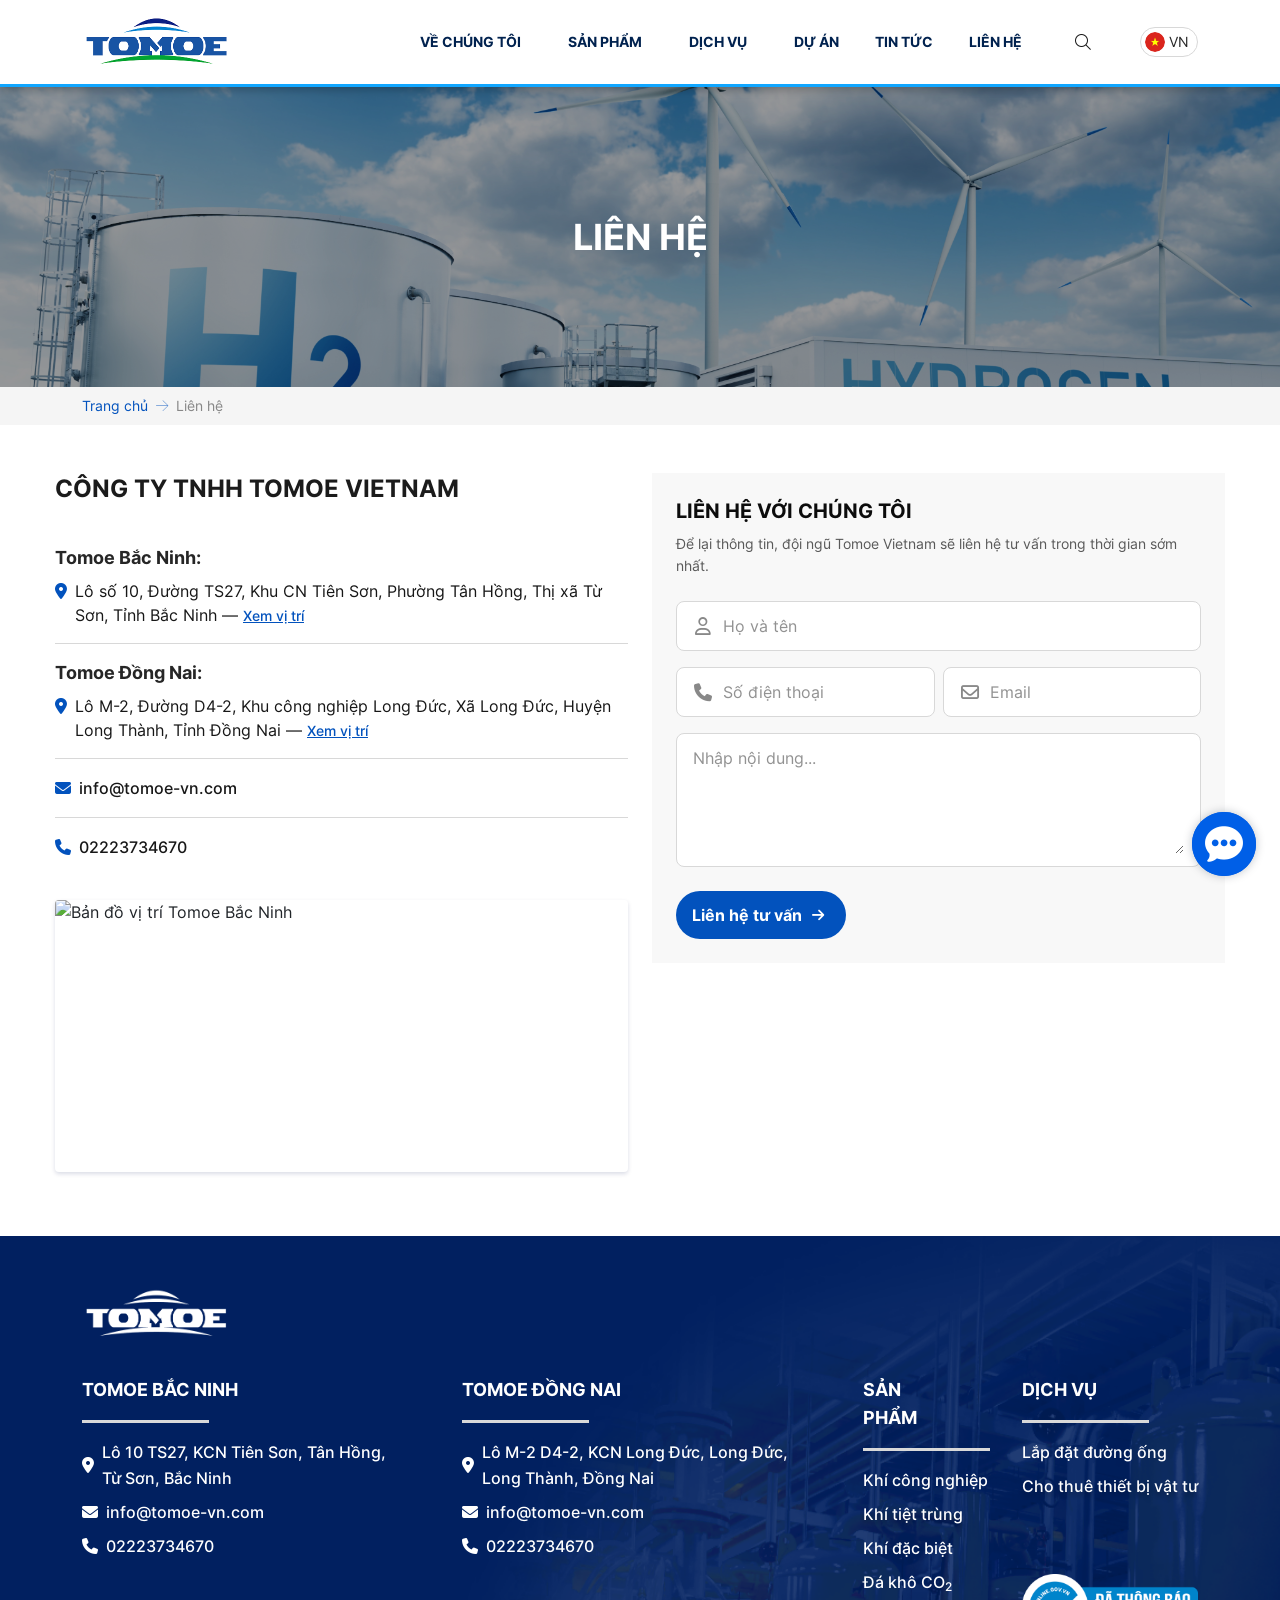
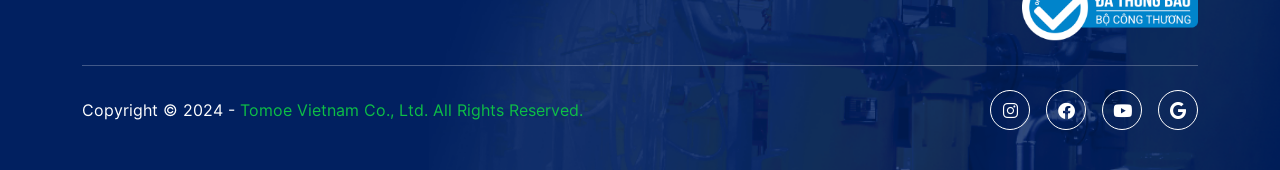
==== commit b93a1f77: "update style" ====
--- a/lien-he.html
+++ b/lien-he.html
@@ -45,8 +45,9 @@
             <li class="nav-item"><a class="nav-link fw-semibold" href="lien-he.html" aria-current="page">Liên hệ</a></li>
             <li class="nav-item ms-xl-3">
               <div class="site-header__tools">
-                <button type="button" class="btn btn-link p-0" aria-label="Tìm kiếm"><img class="site-header__search"
-                    src="images/c0fecf38-0c7c-4d7a-afda-b432ae763163.png" alt=""></button>
+                <button type="button" class="btn btn-link p-0" aria-label="Tìm kiếm">
+                      <i class="fa-sharp fa-thin fa-magnifying-glass"></i>
+                    </button>
                 <div class="site-header__vsep" aria-hidden="true"><img
                     src="images/2bcc7972-1cbd-412e-aefd-817072a48f2d.png" alt=""></div>
                 <button type="button" class="site-header__lang site-header__locale"
@@ -192,28 +193,42 @@
         <img class="site-footer__logo" src="images/97283b86-d141-48a7-bd26-efb7ad5d20e3.png" width="190" height="94"
           alt="Tomoe Vietnam">
 
-        <div class="row site-footer__grid gy-4 gx-xl-5 mb-4">
-          <address class="site-footer__col site-footer__col--office col-md-6 col-xl-3">
+        <div class="site-footer__grid">
+          <address class="site-footer__col site-footer__col--office site-footer__col--office-bn">
             <p class="site-footer__col-title">Tomoe Bắc Ninh</p>
             <hr class="site-footer__rule">
-            <p class="site-footer__line"><i class="fa-solid fa-location-dot"></i>Lô 10 TS27,
-              KCN Tiên Sơn, Tân Hồng, Từ Sơn, Bắc Ninh</p>
-            <p class="site-footer__line"><i class="fa-solid fa-envelope"></i><a
-                href="mailto:info@tomoe-vn.com">info@tomoe-vn.com</a></p>
-            <p class="site-footer__line site-footer__line--phone"><i class="fa-solid fa-phone"></i><a
-                href="tel:+842223734670">02223734670</a></p>
+            <p class="site-footer__line">
+              <i class="fa-solid fa-location-dot"></i>
+              Lô 10 TS27,
+              KCN Tiên Sơn, Tân Hồng, Từ Sơn, Bắc Ninh
+            </p>
+            <p class="site-footer__line">
+              <i class="fa-solid fa-envelope"></i>
+              <a href="mailto:info@tomoe-vn.com">info@tomoe-vn.com</a>
+            </p>
+            <p class="site-footer__line site-footer__line--phone">
+              <i class="fa-solid fa-phone"></i>
+              <a href="tel:+842223734670">02223734670</a>
+            </p>
           </address>
-          <address class="site-footer__col site-footer__col--office col-md-6 col-xl-3">
+          <address class="site-footer__col site-footer__col--office site-footer__col--office-dn">
             <p class="site-footer__col-title">Tomoe Đồng Nai</p>
             <hr class="site-footer__rule">
-            <p class="site-footer__line"><i class="fa-solid fa-location-dot"></i>Lô M-2
-              D4-2, KCN Long Đức, Long Đức, Long Thành, Đồng Nai</p>
-            <p class="site-footer__line"><i class="fa-solid fa-envelope"></i><a
-                href="mailto:info@tomoe-vn.com">info@tomoe-vn.com</a></p>
-            <p class="site-footer__line site-footer__line--phone"><i class="fa-solid fa-phone"></i><a
-                href="tel:+842223734670">02223734670</a></p>
+            <p class="site-footer__line">
+              <i class="fa-solid fa-location-dot"></i>
+              Lô M-2
+              D4-2, KCN Long Đức, Long Đức, Long Thành, Đồng Nai
+            </p>
+            <p class="site-footer__line">
+              <i class="fa-solid fa-envelope"></i>
+              <a href="mailto:info@tomoe-vn.com">info@tomoe-vn.com</a>
+            </p>
+            <p class="site-footer__line site-footer__line--phone">
+              <i class="fa-solid fa-phone"></i>
+              <a href="tel:+842223734670">02223734670</a>
+            </p>
           </address>
-          <div class="site-footer__col col-md-6 col-xl-3">
+          <div class="site-footer__col site-footer__col--products">
             <p class="site-footer__col-title">Sản phẩm</p>
             <hr class="site-footer__rule">
             <ul class="site-footer__list">
@@ -223,29 +238,32 @@
               <li><a href="index.html#san-pham">Đá khô CO<sub>2</sub></a></li>
             </ul>
           </div>
-          <div class="site-footer__col site-footer__col--links col-md-6 col-xl-3">
-            <p class="site-footer__col-title">Dịch vụ</p>
-            <hr class="site-footer__rule">
-            <ul class="site-footer__list">
-              <li><a href="index.html#dich-vu">Lắp đặt đường ống</a></li>
-              <li><a href="index.html#dich-vu">Cho thuê thiết bị vật tư</a></li>
-            </ul>
-            <div class="site-footer__badge mt-4">
-              <img src="images/732d64cd-8dff-46f0-8381-f8474f853b54.png" width="176" height="67"
-                alt="Đã thông báo Bộ Công Thương">
+          <div class="site-footer__col site-footer__col--links site-footer__col--services">
+            <div class="site-footer__services-body">
+              <p class="site-footer__col-title">Dịch vụ</p>
+              <hr class="site-footer__rule">
+              <ul class="site-footer__list">
+                <li><a href="index.html#dich-vu">Lắp đặt đường ống</a></li>
+                <li><a href="index.html#dich-vu">Cho thuê thiết bị vật tư</a></li>
+              </ul>
+            </div>
+            <div class="site-footer__badge">
+              <img src="images/footer-badge-bct.png" width="176" height="67" alt="Đã thông báo Bộ Công Thương">
             </div>
           </div>
         </div>
 
-        <div
-          class="site-footer__bottom row align-items-center justify-content-between gy-3 pt-4 border-top border-white border-opacity-25">
-          <p class="site-footer__copy col-12 col-md mb-0">Copyright © 2024 - <span>Tomoe Vietnam Co., Ltd. All Rights
-              Reserved.</span></p>
-          <div class="site-footer__social col-12 col-md-auto d-flex flex-wrap gap-3 justify-content-md-end">
-            <a href="#" aria-label="Instagram"><i class="fa-brands fa-instagram"></i></a>
-            <a href="#" aria-label="Facebook"><i class="fa-brands fa-facebook"></i></a>
-            <a href="#" aria-label="YouTube"><i class="fa-brands fa-youtube"></i></a>
-            <a href="#" aria-label="Google"><i class="fa-brands fa-google"></i></a>
+        <div class="site-footer__bottom">
+          <p class="site-footer__copy">Copyright © 2024 - <span>Tomoe Vietnam Co., Ltd. All Rights Reserved.</span></p>
+          <div class="site-footer__social">
+            <a class="site-footer__social-btn" href="#" aria-label="Instagram"><i
+                class="fa-brands fa-instagram" aria-hidden="true"></i></a>
+            <a class="site-footer__social-btn" href="#" aria-label="Facebook"><i
+                class="fa-brands fa-facebook" aria-hidden="true"></i></a>
+            <a class="site-footer__social-btn" href="#" aria-label="YouTube"><i
+                class="fa-brands fa-youtube" aria-hidden="true"></i></a>
+            <a class="site-footer__social-btn" href="#" aria-label="Google"><i
+                class="fa-brands fa-google" aria-hidden="true"></i></a>
           </div>
         </div>
       </div>
@@ -256,6 +274,7 @@
 
   <script src="https://cdn.jsdelivr.net/npm/bootstrap@5/dist/js/bootstrap.bundle.min.js"></script>
   <script src="js/header-locale-toggle.js"></script>
+  <script src="js/chat-fab.js"></script>
 </body>
 
 </html>
--- a/style/style.css
+++ b/style/style.css
@@ -75,27 +75,6 @@
   top: 0 !important;
 }
 
-.page-home .container {
-  max-width: 1440px;
-  margin-left: auto;
-  margin-right: auto;
-  padding-left: 135px;
-  padding-right: 135px;
-  width: 100%;
-}
-@media (max-width: 1199.98px) {
-  .page-home .container {
-    padding-left: 48px;
-    padding-right: 48px;
-  }
-}
-@media (max-width: 767.98px) {
-  .page-home .container {
-    padding-left: 16px;
-    padding-right: 16px;
-  }
-}
-
 .ul-reset {
   padding: 0;
   margin: 0;
@@ -187,6 +166,18 @@
   display: flex;
   align-items: center;
   gap: 16px;
+}
+.site-header__tools i {
+  color: var(--tomoe-bg-muted);
+}
+
+.site-header.site-header--surface.navbar .site-header__tools {
+  display: flex;
+  align-items: center;
+  gap: 16px;
+}
+.site-header.site-header--surface.navbar .site-header__tools i {
+  color: var(--tomoe-gray-9);
 }
 
 .site-header__search {
@@ -395,6 +386,7 @@
   flex-direction: column;
   align-items: center;
   gap: 8px;
+  justify-content: center;
   min-width: 0;
 }
 
@@ -414,17 +406,15 @@
 }
 
 .stat-divider {
-  width: 156px;
-  height: 0;
+  width: 1px;
   flex-shrink: 0;
   align-self: center;
-  transform: rotate(90deg);
 }
 
 .stat-divider img {
   display: block;
-  width: 156px;
-  height: 1px;
+  width: 1px;
+  height: 156px;
 }
 
 @media (max-width: 991.98px) {
@@ -998,6 +988,9 @@
   margin-right: auto;
   width: 100%;
 }
+.project-card:hover img {
+  transform: scale(1.2);
+}
 
 .project-card__media {
   position: relative;
@@ -1011,6 +1004,7 @@
   height: 100%;
   -o-object-fit: cover;
      object-fit: cover;
+  transition: all 0.7s;
 }
 
 .project-card__badge {
@@ -1151,67 +1145,181 @@
     padding-right: 0;
   }
 }
+/* Footer — Figma Tomoe-VietNam node 186:1267 */
 .site-footer {
   position: relative;
   min-height: 520px;
   overflow: hidden;
+  background: var(--tomoe-footer-top);
+  color: #fff;
+  font-family: var(--tomoe-font-sans);
+}
+
+/* Lớp nền #012060 (Figma I186:1267;177:985) */
+.site-footer::before {
+  content: "";
+  position: absolute;
+  inset: 0;
   background: var(--tomoe-footer-deep);
-  color: #fff;
-}
-
-.site-footer__deco-ellipse {
+  z-index: 0;
+}
+
+/* Ellipse mờ phía phải (Figma 177:987) */
+.site-footer::after {
+  content: "";
   position: absolute;
   right: -200px;
   top: 143px;
   width: 1365px;
   height: 1365px;
+  max-width: 95vw;
+  background: url("../images/footer-deco-ellipse.png") center/contain no-repeat;
+  opacity: 0.35;
   pointer-events: none;
-  opacity: 0.35;
-}
-
-.site-footer__deco-br {
+  z-index: 1;
+}
+
+/* Ảnh pipe góc phải + góc nhỏ — dùng pseudo của inner để khớp z-index nội dung */
+.site-footer__inner {
+  position: relative;
+  z-index: 2;
+  padding: 40px 0 40px;
+  background: transparent;
+}
+
+.site-footer__inner::before {
+  content: "";
   position: absolute;
   right: -365px;
   bottom: -123px;
   width: 1366px;
   height: 774px;
+  max-width: 95vw;
+  background: url("../images/footer-bg-pipes.png") center/cover no-repeat;
   pointer-events: none;
-  -o-object-fit: cover;
-     object-fit: cover;
-}
-
-.site-footer__corner {
+  z-index: 0;
+}
+
+.site-footer__inner::after {
+  content: "";
   position: absolute;
   right: 24px;
   bottom: 120px;
   width: 38px;
   height: 40px;
-}
-
-.site-footer__inner {
-  position: relative;
-  z-index: 2;
-  padding: 40px 0 32px;
-}
-
-@media (max-width: 1199.98px) {
-  .site-footer__inner {
-    padding: 40px 0 32px;
-  }
-}
+  background: url("../images/footer-deco-corner.png") center/contain no-repeat;
+  pointer-events: none;
+  z-index: 0;
+}
+
 @media (max-width: 767.98px) {
   .site-footer__inner {
-    padding: 32px 0 24px;
-  }
-}
+    padding: 32px 0 28px;
+  }
+  .site-footer__inner::after {
+    display: none;
+  }
+}
+.site-footer .container {
+  position: relative;
+  z-index: 1;
+}
+
 .site-footer__logo {
+  display: block;
   height: 76px;
-  width: auto;
-  margin-bottom: 24px;
-}
-
+  width: 153px;
+  max-width: 100%;
+  -o-object-fit: contain;
+     object-fit: contain;
+  margin: 0 0 24px;
+  filter: brightness(0) invert(1);
+}
+
+/* Hàng 4 cột: gap 64px, cao tối thiểu 265px (Figma 177:997) */
 .site-footer__grid {
-  margin-bottom: 24px;
+  display: flex;
+  flex-wrap: wrap;
+  align-items: flex-start;
+  gap: 32px 40px;
+  margin: 0 0 24px;
+}
+@media (min-width: 992px) {
+  .site-footer__grid {
+    flex-wrap: nowrap;
+    align-items: stretch;
+    gap: 64px;
+    min-height: 265px;
+  }
+}
+
+.site-footer__col--office-bn {
+  flex: 1 1 280px;
+  max-width: 100%;
+}
+@media (min-width: 992px) {
+  .site-footer__col--office-bn {
+    flex: 0 0 auto;
+    width: auto;
+    max-width: 316px;
+  }
+}
+
+.site-footer__col--office-dn {
+  flex: 1 1 280px;
+  max-width: 100%;
+}
+@media (min-width: 992px) {
+  .site-footer__col--office-dn {
+    flex: 0 0 337px;
+    width: 337px;
+    max-width: 337px;
+  }
+}
+
+.site-footer__col--products {
+  flex: 1 1 200px;
+  min-width: 0;
+}
+@media (min-width: 992px) {
+  .site-footer__col--products {
+    flex: 1 1 0;
+    min-height: 193px;
+  }
+}
+.site-footer__col--products .site-footer__list {
+  max-width: 151px;
+}
+.site-footer__col--products .site-footer__list a {
+  white-space: nowrap;
+}
+.site-footer__col--products .site-footer__list li:nth-child(2) a {
+  text-shadow: 0 4px 4px rgba(0, 0, 0, 0.25);
+}
+
+.site-footer__col--services {
+  display: flex;
+  flex-direction: column;
+  justify-content: space-between;
+  align-self: stretch;
+  width: 100%;
+  min-height: 0;
+}
+@media (min-width: 992px) {
+  .site-footer__col--services {
+    flex: 0 0 176px;
+    width: 176px;
+    max-width: 176px;
+    min-height: 265px;
+  }
+}
+.site-footer__col--services .site-footer__list li:nth-child(2) a {
+  text-shadow: 0 4px 4px rgba(0, 0, 0, 0.25);
+}
+
+.site-footer__services-body {
+  flex-shrink: 0;
+  max-width: 196px;
 }
 
 .site-footer__col-title {
@@ -1255,19 +1363,20 @@
 address.site-footer__col--office {
   display: flex;
   flex-direction: column;
+  gap: 0;
+  font-style: normal;
+}
+
+.site-footer__col--links:not(.site-footer__col--services) {
+  display: flex;
+  flex-direction: column;
+}
+
+.site-footer__line {
+  display: flex;
   gap: 8px;
-  font-style: normal;
-}
-
-.site-footer__col--links {
-  display: flex;
-  flex-direction: column;
-}
-
-.site-footer__line {
-  display: flex;
-  gap: 8px;
-  align-items: center;
+  align-items: center;
+  margin: 0;
   font-size: 16px;
   font-weight: 500;
   line-height: 26px;
@@ -1276,26 +1385,56 @@
   color: #fff;
   text-decoration: none;
 }
-
-.site-footer__line img {
+.site-footer__line + .site-footer__line {
+  margin-top: 8px;
+}
+
+.site-footer__line--phone {
+  align-items: center;
+}
+
+.site-footer__line-icon {
+  flex-shrink: 0;
   width: 24px;
   height: 24px;
-  flex-shrink: 0;
+  -o-object-fit: contain;
+     object-fit: contain;
   margin-top: 2px;
-}
-
-.site-footer__line--phone img {
+  display: block;
+}
+
+.site-footer__line-icon--phone {
   width: 20px;
   height: 20px;
+  margin-top: 0;
 }
 
 .site-footer__badge {
-  margin-top: auto;
+  margin-top: 24px;
+  flex-shrink: 0;
+}
+@media (min-width: 992px) {
+  .site-footer__badge {
+    margin-top: 0;
+  }
 }
 
 .site-footer__badge img {
+  display: block;
   width: 176px;
-  height: auto;
+  height: 67px;
+  -o-object-fit: contain;
+     object-fit: contain;
+}
+
+.site-footer__bottom {
+  display: flex;
+  flex-wrap: wrap;
+  align-items: center;
+  justify-content: space-between;
+  gap: 16px 24px;
+  padding-top: 24px;
+  border-top: 1px solid rgba(255, 255, 255, 0.25);
 }
 
 .site-footer__copy {
@@ -1310,33 +1449,42 @@
 }
 
 .site-footer__social {
-  align-items: center;
-}
-
-.site-footer__social a {
+  display: flex;
+  flex-wrap: wrap;
+  align-items: center;
+  gap: 16px;
+}
+
+.site-footer__social-btn {
+  position: relative;
   width: 40px;
   height: 40px;
+  border-radius: 100%;
+  border: 1px solid #fff;
   display: grid;
   place-items: center;
-  position: relative;
+  flex-shrink: 0;
   color: #fff;
   text-decoration: none;
-  border-radius: 100%;
-  border: 1px solid var(--tomoe-bg-muted);
-}
-
-.site-footer__social a img.ring {
+  transition: opacity 0.2s ease;
+}
+.site-footer__social-btn:hover {
+  opacity: 0.88;
+}
+
+.site-footer__social-ring {
   position: absolute;
   inset: 0;
   width: 40px;
   height: 40px;
-}
-
-.site-footer__social a img.icon {
+  pointer-events: none;
+}
+
+.site-footer__social-btn i {
   position: relative;
-  width: 20px;
-  height: 20px;
   z-index: 1;
+  font-size: 17px;
+  line-height: 1;
 }
 
 /* Chat FAB */
@@ -1347,16 +1495,136 @@
   z-index: 1050;
   width: 64px;
   height: 64px;
+  padding: 0;
+  border: 0;
   border-radius: 70px;
   background: #005fe7;
   display: grid;
   place-items: center;
   box-shadow: 0 0 10px rgba(12, 23, 39, 0.25);
+  cursor: pointer;
 }
 
 .chat-fab img {
   width: 64px;
   height: 64px;
+}
+
+/* Chat widget panel (Figma 2858:6046) */
+.chat-widget {
+  position: fixed;
+  right: 24px;
+  bottom: 24px;
+  z-index: 1050;
+}
+
+.chat-widget__panel {
+  position: absolute;
+  right: 0;
+  bottom: 80px;
+  width: 364px;
+  max-width: calc(100vw - 48px);
+  border-radius: 16px;
+  overflow: hidden;
+  background: #fff;
+  box-shadow: 0 0 10px rgba(12, 23, 39, 0.25);
+}
+
+.chat-widget__header {
+  display: flex;
+  align-items: center;
+  justify-content: space-between;
+  gap: 16px;
+  height: 64px;
+  padding: 0 24px;
+  background: #0d70ff;
+}
+
+.chat-widget__title {
+  margin: 0;
+  font-size: 16px;
+  font-weight: 600;
+  line-height: 24px;
+  color: #fff;
+  white-space: nowrap;
+}
+
+.chat-widget__close {
+  flex-shrink: 0;
+  display: grid;
+  place-items: center;
+  width: 24px;
+  height: 24px;
+  padding: 0;
+  border: 0;
+  background: transparent;
+  cursor: pointer;
+}
+
+.chat-widget__close img {
+  display: block;
+  width: 24px;
+  height: 24px;
+}
+
+.chat-widget__body {
+  display: flex;
+  flex-direction: column;
+  gap: 24px;
+  padding: 20px 16px;
+  background: #fff;
+}
+
+.chat-widget__item {
+  display: flex;
+  align-items: center;
+  gap: 16px;
+  text-decoration: none;
+  color: inherit;
+}
+
+.chat-widget__item:hover .chat-widget__item-link {
+  text-decoration: underline;
+}
+
+.chat-widget__item-icon {
+  flex-shrink: 0;
+  width: 38px;
+  height: 38px;
+  -o-object-fit: cover;
+     object-fit: cover;
+}
+
+.chat-widget__item:first-child .chat-widget__item-icon {
+  box-shadow: 0 2px 10px rgba(0, 0, 0, 0.15);
+}
+
+.chat-widget__item-text {
+  display: flex;
+  flex-direction: column;
+  gap: 2px;
+  min-width: 0;
+}
+
+.chat-widget__item-label {
+  font-size: 14px;
+  font-weight: 500;
+  line-height: 14px;
+  color: #8c8c8c;
+}
+
+.chat-widget__item-link {
+  font-size: 14px;
+  font-weight: 500;
+  line-height: 24px;
+  color: #0a1f84;
+  word-break: break-all;
+}
+
+.chat-widget .chat-fab {
+  position: relative;
+  right: auto;
+  bottom: auto;
 }
 
 /* —— Trang Giới thiệu (Figma 187:1718) —— */
@@ -2141,31 +2409,43 @@
     letter-spacing: 1.5px;
   }
 }
+/* Header nền sáng (Figma 183:1681 — Variant2) */
+.site-header.site-header--surface.navbar {
+  background: #fff !important;
+  box-shadow: rgba(0, 0, 0, 0.24) 0px 3px 8px;
+  border-bottom: 3px solid #10a6ff;
+}
+
+.site-header.site-header--scrollable.site-header--surface {
+  position: fixed;
+  top: 0;
+  left: 0;
+  right: 0;
+  z-index: 1030;
+}
+
+.site-header.site-header--surface .site-header__nav .nav-link {
+  color: #01224f !important;
+  font-weight: 600;
+}
+
+.site-header.site-header--surface .site-header__nav .nav-link:hover,
+.site-header.site-header--surface .site-header__nav .nav-link:focus {
+  color: #0252bd !important;
+}
+
+.site-header.site-header--surface .site-header__lang {
+  border-color: #d8d8d8;
+}
+
+.site-header.site-header--surface .site-header__lang span,
+.site-header.site-header--surface .site-header__lang-label {
+  color: #262626;
+}
+
 /* —— Trang danh sách Khí công nghiệp (Figma 183:1182) —— */
 .page-products {
   background: #fff;
-}
-
-.page-products .site-header.site-header--surface.navbar {
-  background: #fff !important;
-  border-bottom: 3px solid #10a6ff;
-}
-
-.page-products .site-header--surface .site-header__nav .nav-link {
-  color: #01224f !important;
-}
-
-.page-products .site-header--surface .site-header__nav .nav-link:hover,
-.page-products .site-header--surface .site-header__nav .nav-link:focus {
-  color: #0252bd !important;
-}
-
-.page-products .site-header--surface .site-header__lang {
-  border-color: #d8d8d8;
-}
-
-.page-products .site-header--surface .site-header__lang span {
-  color: #262626;
 }
 
 .products-list-hero {
@@ -2418,6 +2698,11 @@
   z-index: 1;
   pointer-events: none;
 }
+.products-list-card__badge img {
+  width: 100%;
+  -o-object-fit: contain;
+     object-fit: contain;
+}
 
 .products-list-card__title {
   margin: 0;
@@ -2544,6 +2829,14 @@
   background: transparent;
   cursor: pointer;
   line-height: 0;
+  width: 40px;
+  height: 40px;
+  border-radius: 50%;
+  opacity: 0.8;
+  background: #FFF;
+}
+.product-detail-gallery__nav i {
+  color: #0252BD;
 }
 
 .product-detail-gallery__nav--prev {
@@ -2803,6 +3096,9 @@
   position: relative;
   padding: 4px 0 12px;
 }
+.product-detail-related__owl .owl-stage-outer {
+  padding-bottom: 10px;
+}
 
 .product-detail-related__owl .item {
   height: 100%;
@@ -2971,7 +3267,7 @@
   line-height: 22px;
   color: #4f5465;
   writing-mode: vertical-rl;
-  transform: rotate(180deg);
+  transform: rotate(0);
   text-align: center;
 }
 
@@ -3493,7 +3789,6 @@
   display: flex;
   flex-direction: column;
   gap: 24px;
-  height: 100%;
   padding: 24px;
   background: #f8f8f8;
 }
